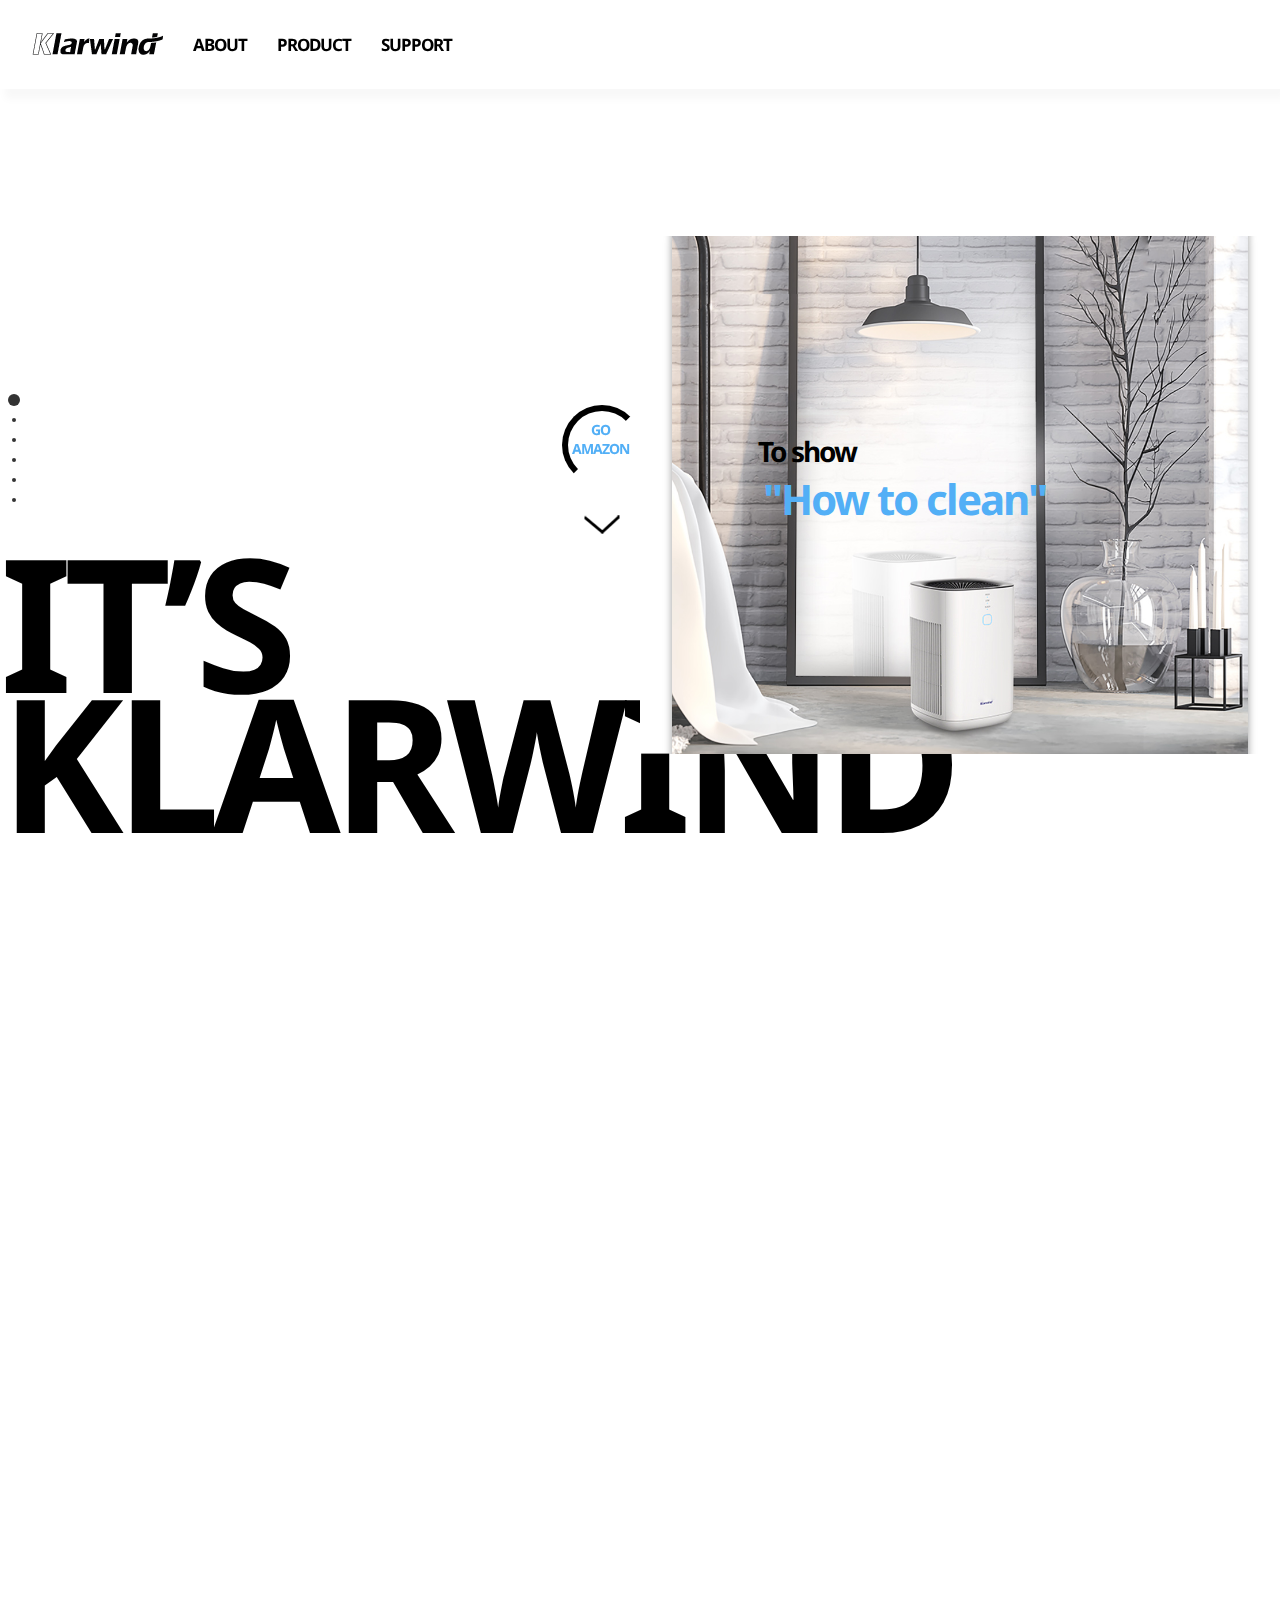
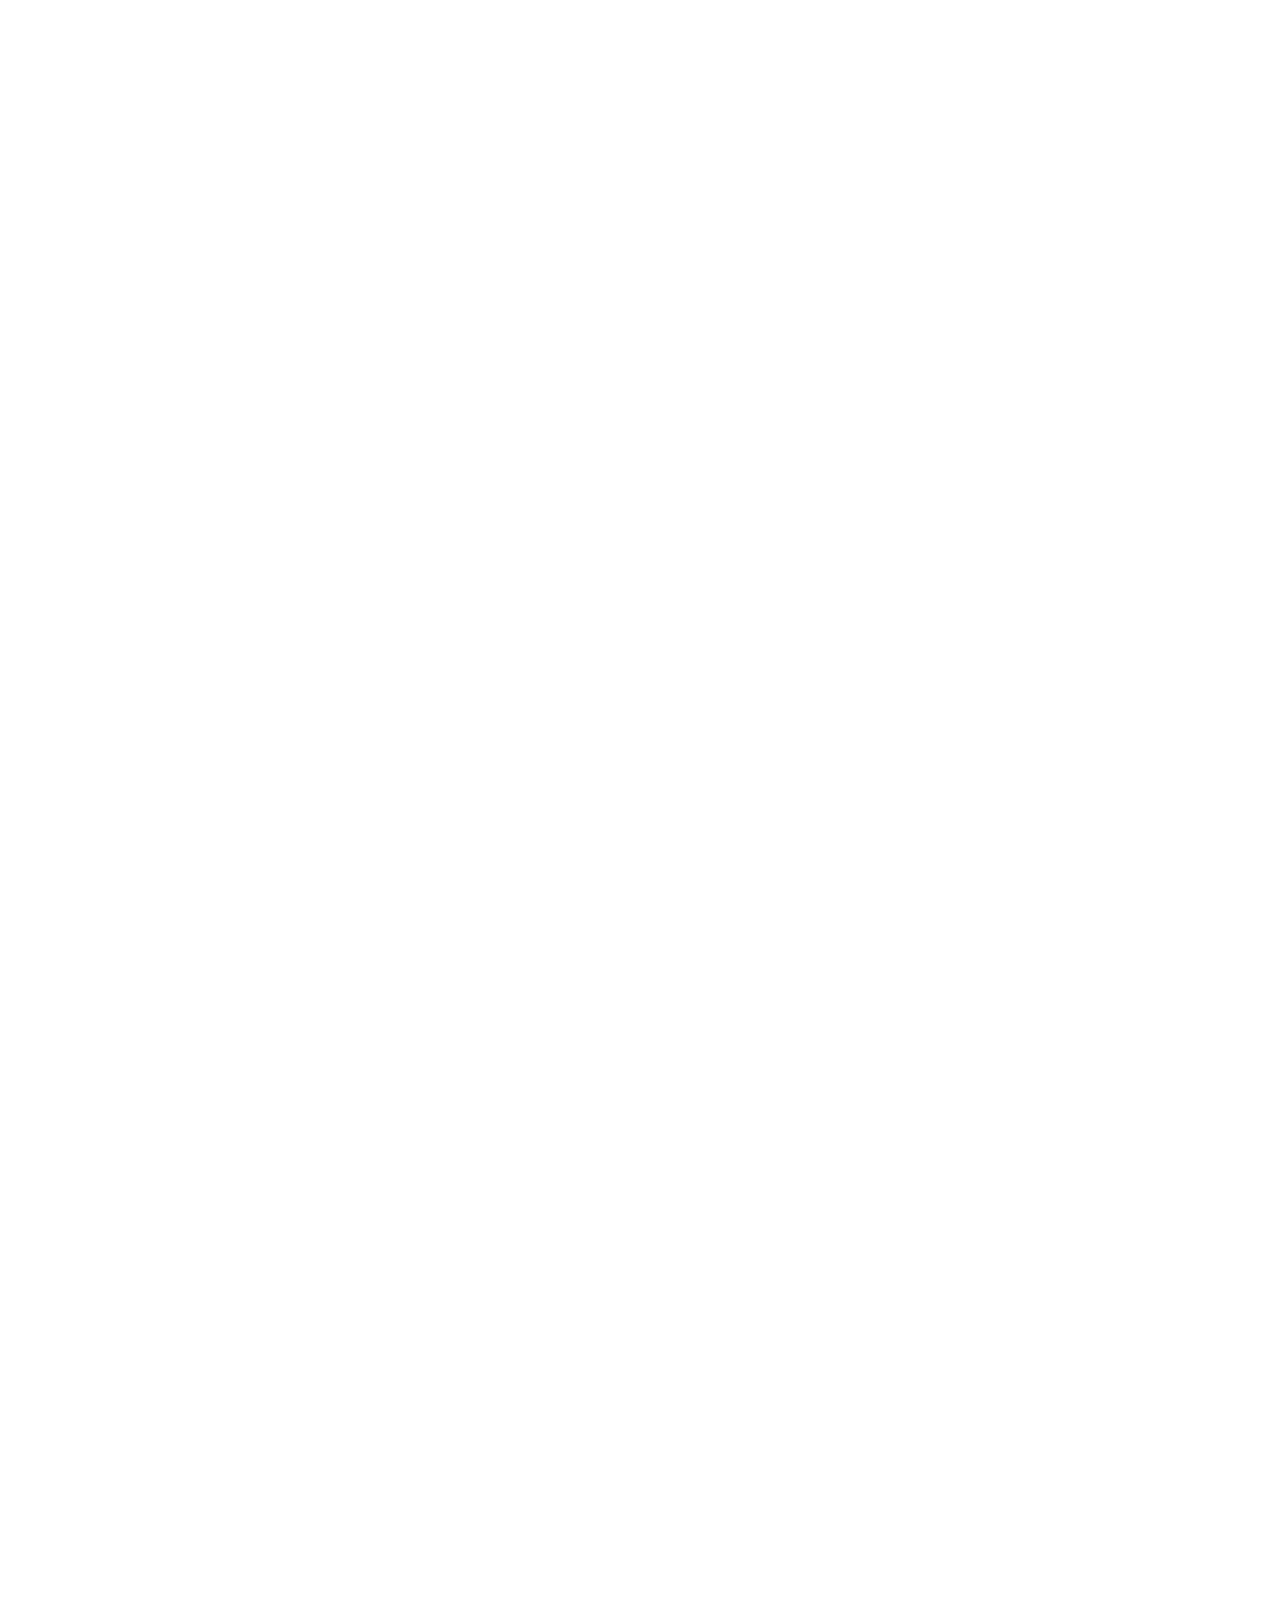
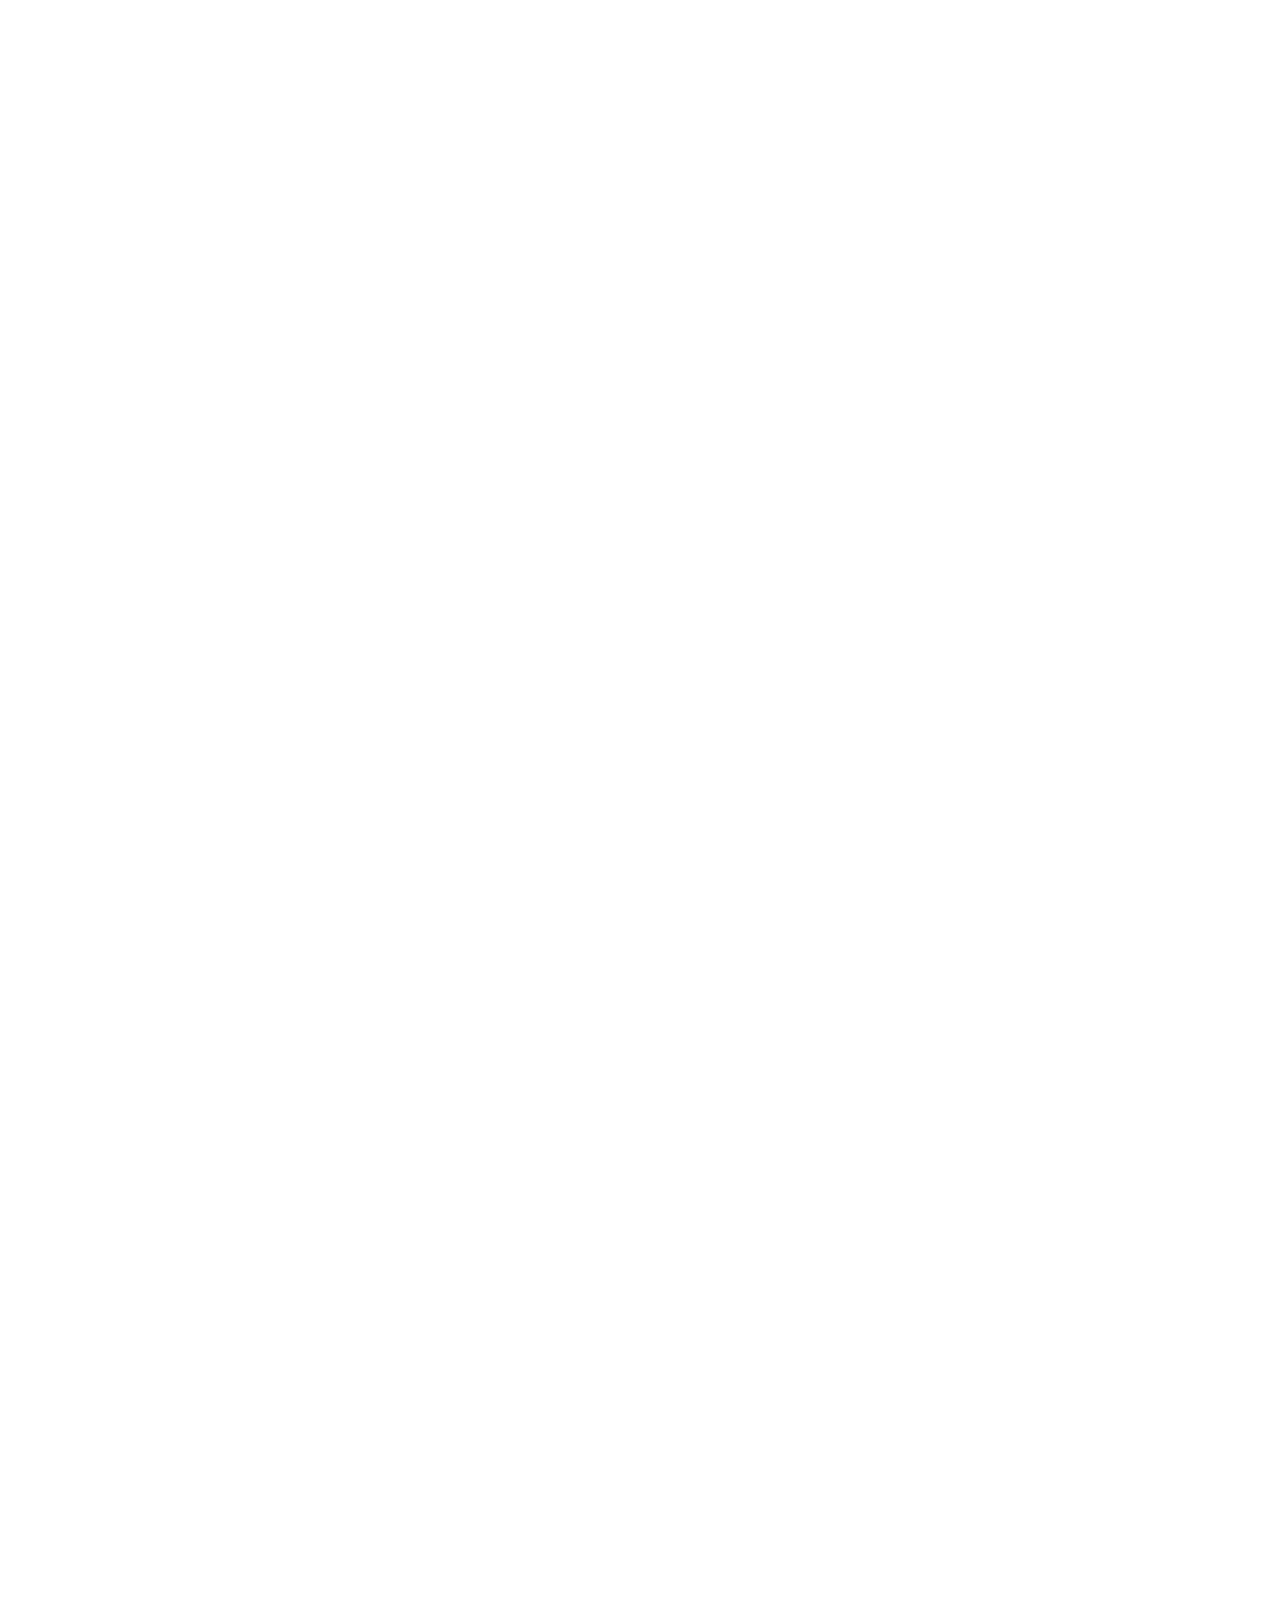
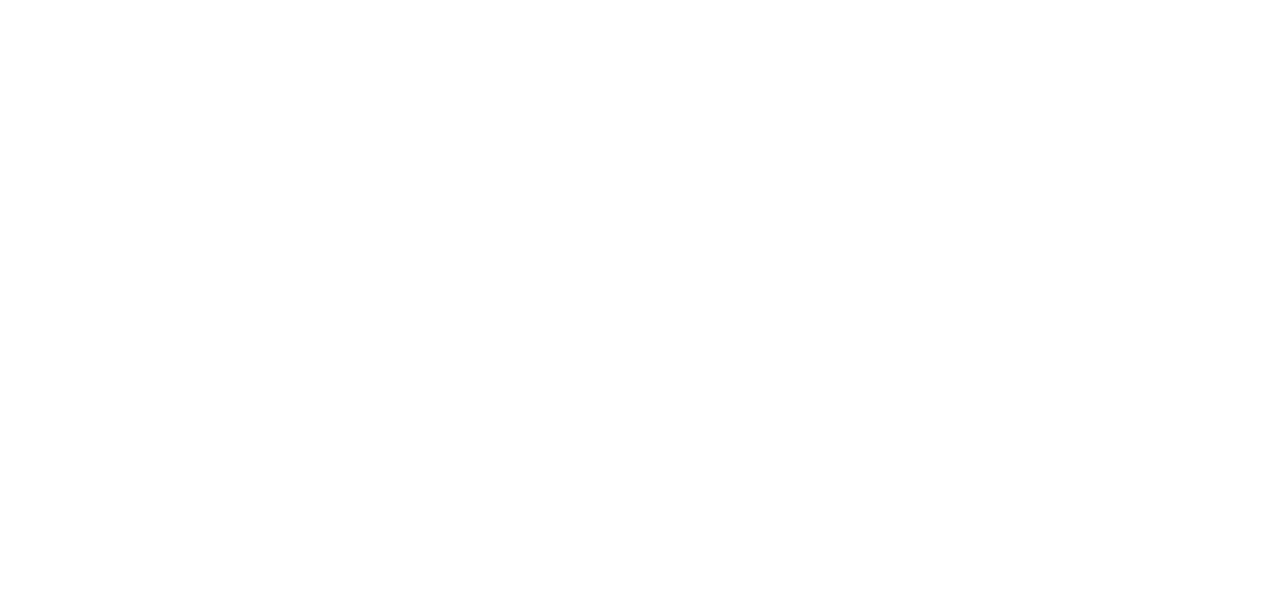
==== klarwind/index.html @ f02ad335 "up" ====
<!DOCTYPE html>
<html lang="en">
<head>
  <meta charset="UTF-8">
  <meta name="viewport" content="width=device-width, initial-scale=1.0">
  <meta http-equiv="X-UA-Compatible" content="ie=edge">
  <title>Klarwind</title>
  <link rel="preconnect" href="https://fonts.gstatic.com">
  <link href="https://fonts.googleapis.com/css2?family=Noto+Sans:wght@400;700&display=swap" rel="stylesheet">
  <link rel="stylesheet" href="css/fullpage.css">
  <link rel="stylesheet" href="css/reset.css">
  <link rel="stylesheet" href="css/jquery.bxslider.css">
  <link rel="stylesheet" href="css/font.css">
  <link rel="stylesheet" href="css/style.css">
  <link rel="stylesheet" href="css/all.css">
  <link rel="stylesheet" href="css/animate.css">
  <link rel="stylesheet" href="css/colorbox.css">
  <script src="js/jquery-3.1.1.min.js"></script>
  <script src="js/jquery.fullPage.js"></script>
  <script src="js/jquery.bxslider.js"></script>
  <script src="js/wow.js"></script>
  <script type="text/javascript" src="js/wow.min.js"></script>
  <script src="js/jquery.colorbox-min.js"></script>
  <script>
    new WOW().init();

      $(document).ready(function(){
        $('.bxslider').bxSlider({
        pager: true,
        controls:false,
        auto:true,
        });
        $('.msinSlide').bxSlider({
        pager: false,
        mode:'vertical',
        controls:false,
        auto:true,
        });

      });

    $(function(){
      $("#fullpage").fullpage({
          menu:"#topMenu", //메뉴지
          anchors:["m1st","m2st","m3st","m4st","m5st","m6st"], //이동 위치 지정
          navigation:true,
          afterLoad:function(anchorslink,index){
            console.log(anchorslink + "," + index);
            if(index == 1){
              $("#onView1st").addClass("move");
              $("#onView2st").addClass("move");
              $("#onView6st").addClass("move");
            }else{
              $("#onView1st").removeClass("move");
              $("#onView2st").removeClass("move");
              $("#onView6st").removeClass("move");
            }

            if(index == 3){
              $("#onView3st").addClass("move");
              $("#onView4st").addClass("move");
              $("#onView5st").addClass("move");

            }else{
              $("#onView3st").removeClass("move");
              $("#onView4st").removeClass("move");
              $("#onView5st").removeClass("move");
            }

            if(index == 6){
              $("#onView7st").addClass("move");
              $("#onView8st").addClass("move");
              $("#onView9st").addClass("move");
              $("#onView10st").addClass("move");
            }else{
              $("#onView7st").removeClass("move");
              $("#onView8st").removeClass("move");
              $("#onView9st").removeClass("move");
              $("#onView10st").removeClass("move");
            }
          }
        });
      $("#fullpage").fullpage({
          menu:"#topMenu_2", //메뉴지
          anchors:["m6st"], //이동 위치 지정
          navigation:true
      });

      $(".subContent div").hide().eq(0).show();
      $(".subMenuTab li").click(function(){
        var i = $(this).index();
        $(".subContent div").hide().eq(i).fadeIn();
      });

      $(".menu-trigger").click(function(){
        var toggle = $(".menu-trigger").attr("class"); //get
        console.log(toggle); // menu-trigger 찍힘
        if(toggle == "menu-trigger"){
          $(".menu-trigger").addClass("change");
          $("#main_menu").stop().animate({left:0},300);
        }else{
          $(".menu-trigger").removeClass("change");
          $("#main_menu").stop().animate({left:"-100%"},300);
        }
      });

      $(window).resize(function(){
        $(".menu-trigger").removeClass("change");
        $("#main_menu").removeAttr("style");
      });

      $("body").append("<div id=\"glayLayer\"></div><div id=\"overLayer\"></div>");
      //$("#overLayer").html(" <img src=\"../images/tourgallery_j1a.jpg\"> ");
      $("a.modal").click(function(e){
        e.preventDefault();
        //return false;
        var ahref = $(this).attr("href");
        console.log(ahref);
        $("#glayLayer").show();
        $("#overLayer").show().html("<img src=\"" + ahref + "\">");
      });
      $("#glayLayer,#overLayer").click(function(){
        $("#glayLayer,#overLayer").hide();
      });

    });
  </script>
  <style>
    #glayLayer{
      position: fixed;width: 100%;height: 100%;
      background: #000;opacity:0.8;left: 0;top: 0;
      display: none;
    }
    #overLayer{
      position: fixed;display: none;
      left: 50%;top: 50%;transform:translate(-50%,-50%);
    }
  </style>
</head>
<body>
<div class="header_top">
  <nav id="navTop">
    <a href="index.html" class="hd_logo_mobile blind_mo"><img src="images/k_logo_mobile.png" alt=""></a>
    <div id="main_menu">
      <ul class="clearfix" id="topMenu">
        <li><a href="index.html"><img src="images/k_logo.png" alt="" class="hd_logo blind_pc">HOME</a></li>
        <li class="blind_pc">&nbsp;</li>
        <li><a href="about.html">ABOUT</a></li>
        <li><a href="product.html">PRODUCT</a></li>
        <li><a href="support.html">SUPPORT</a></li>
        <!-- <li data-menuanchor="m5st"><a href="#m5st">SERVICE</a></li> -->
      </ul>
    </div>
    <div class="bar">
      <div class="menu-trigger">
        <div class="bar1"></div>
        <div class="bar2"></div>
        <div class="bar3"></div>
      </div>
    </div>
  </nav>
</div>
  <div id="fullpage">
    <!-- section 1st -->
    <div class="section page1" data-anchor="m1st">
      <div class="its blind_pc">
        <h1>IT’S</h1>
        <h2>KLARWIND</h2>
      </div>
      <div class="blind_mo">
        <h1>IT’S KLARWIND</h1>
      </div>
      <div class="go wow fadeIn blind_pc" data-wow-delay="0.4s">
        <p class="vWrap"><a href="https://www.amazon.com/ref=nav_logo" target="blank">GO<br>AMAZON</a></p>
        <div class="vWrap_bg"></div>
      </div>
      <div class="go wow fadeIn blind_mo" data-wow-delay="0.4s">
        <p class="vWrap"><a href="https://www.amazon.com/ref=nav_logo" target="blank">GO AMAZON</a></p>
      </div>
      <div class="sliderWrap">
        <ul class="msinSlide">
          <li>
            <div class="mainTxt1" class="blind_pc">
              <p>To show<br> &nbsp;<span class="mainh3">"How to clean"</span></p>
            </div>
            <img src="images/main1_1.jpg" alt="">
          </li>
          <li>
            <img src="images/main2.jpg" alt="">
            <div class="mainTxt2">
              <p>To see <br>&nbsp;<span class="mainh3">"Indoor air quality"</span> </p>
            </div>
          </li>
          <li>
            <img src="images/main3.jpg" alt="">
            <div class="mainTxt3">
              <p>To make <br> &nbsp;<span class="mainh3">"you Comfort"</span></p>
            </div>
          </li>
        </ul>
      </div>
      <div class="scroll" data-wow-delay="0.5s">
        <a href="#m2st"><img src="images/btn_scroll2.png" alt=""></a>
      </div>
    </div>
    <!-- section 2st -->
    <div class="section page2" data-anchor="m2st" style="height:100%">
      <ul class="bxslider">
        <li class="view2st">
          <div class="page2_slide2">
            <h1>Peace of mind</h1>
            <p>Klarwind brand is aiming for the best value in terms of performance, design and reliability. <span class="blind_pc">Also, it won
            several awards at prestigious European design competitions in Europe and recognized for its excellence in design.</span>
            <p>
            <a href="">BUY NOW</a>
              <img src="images/aham_intertek.jpg" alt="">
          </div>
        </li>
        <li class="view1st">
        <div class="page2_slide1">
          <h1>Peace of mind</h1>
          <p>KLARWIND is a synthesis composing with "KLAR" which means "Clean" in Germany and "WIND" in English. <p>
          <a href="">BUY NOW</a>
            <img src="images/aham_intertek.jpg" alt="">
        </div>
        </li>
      </ul>
    </ul>
    </div>
    <!-- section 3st -->
    <div class="section page3 clearfix" data-anchor="m3st">
          <div class="whyT">
            <h1 class="page3_t1" id="onView3st">WHY<br><span style="color:#52aff6;">KLARWIND?<br></span><p class="open blind_mo"><a href="#open">Open</a></p></h1>
          <img src="images/k_banner_three_img1.jpg" alt="" class="page3_img1 blind_pc">
          <img src="images/page3_bg_mobile.png" alt="" class="page3_img1 blind_mo">
        </div>
          <div class="white_content" id="open">
              <div>
                <div class="blind_mo">
                  <h2 class="page3_p1"><mark style="background: #99ccf3;">Fresh air all around your family</mark></h2>
                  <p class="page3_p2">To protect your family from global pandemic, air pollutions and climate change,
                  We have a mission to provide enrich and exceptional experience at your home by providing cleaner air in your place.</p>
                  <p class="page3_p3">
                  KLARWIND, a South Korean company specializing in air quality control products,
                  was created in response to the issues of air pollution that is present in South Korea.
                  KLARWIND is continuing to raise the standards for air quality control products both domestically and internationally
                  by providing energy efficient products.
                  KLARWIND products are recognized for its integration of advanced technologies paired with creative simplistic designs and ease of use.
                  When purchasing a KLARWIND product,
                  you can be assured that you are in good hands with a quality product designed for your comfort and safety in mind!</p>
                 <a href="#close" class="blind_mo">close</a>
               </div>
              </div>
          </div>
          <div id="onView5st" class="page3_t2 blind_pc">
            <h2 class="page3_p1"><mark style="background: #99ccf3;">Fresh air all around your family</mark></h2>
            <p class="page3_p2">To protect your family from global pandemic, air pollutions and climate change,
            We have a mission to provide enrich and exceptional experience at your home by providing cleaner air in your place.</p>
            <p class="page3_p3">KLARWIND, a South Korean company specializing in air quality control products,
            was created in response to the issues of air pollution that is present in South Korea.
            KLARWIND is continuing to raise the standards for air quality control products both domestically and internationally
            by providing energy efficient products.
            KLARWIND products are recognized for its integration of advanced technologies paired with creative simplistic designs and ease of use.
            When purchasing a KLARWIND product,
            you can be assured that you are in good hands with a quality product designed for your comfort and safety in mind!</p>
          </div>
    </div>
    <!-- section 4st -->
    <div class="section page4" data-anchor="m4st">
      <div class="container4">
        <div class="mySlides">
          <div class="numbertext">1 / 6</div>
          <video id="klarwind4_video" autoplay muted loop  data-autoplay>
            <source src="images/klarwind4.mp4" >
          </video>
        </div>
        <div class="mySlides">
          <div class="numbertext">2 / 6</div>
          <img src="images/klarwind2_bg.jpg" style="width:100%" class="blind_pc">
          <img src="images/k100_mo.jpg" style="width:100%" class="blind_mo">
          <div class="klarwind300">
            <h1>Klarwind 100</h1>
            <p>Klarwind 100 is designed to cover up to small size room or kids room.</p>
            <a href="product.html">coming</a>
          </div>
        </div>
        <div class="mySlides">
          <div class="numbertext">3 / 6</div>
          <img src="images/klarwind3_bg.jpg" style="width:100%" class="blind_pc">
          <img src="images/k300_mo.jpg" style="width:100%" class="blind_mo">
          <div class="klarwind300">
            <h1>Klarwind 300</h1>
            <p>Klarwind 300 is designed to cover up to medium size room.</p>
            <a href="product.html">more</a>
          </div>
        </div>
        <div class="mySlides">
          <div class="numbertext">4 / 6</div>
          <img src="images/klarwind4_bg.jpg" style="width:100%" class="blind_pc">
          <img src="images/k500_mo.jpg" style="width:100%" class="blind_mo">
          <div class="klarwind300">
            <h1>Klarwind 500</h1>
            <p>Klarwind 500 is designed to cover up to large size room.</p>
            <a href="product.html">more</a>
          </div>
        </div>
        <div class="mySlides">
          <div class="numbertext">5 / 6</div>
          <img src="images/klarwind5_bg.jpg" style="width:100%" class="blind_pc">
          <img src="images/k500s_mo.jpg" style="width:100%" class="blind_mo">
          <div class="klarwind300">
            <h1>Klarwind 500S</h1>
            <p>Klarwind 500S is designed to cover up to large size room.</p>
            <a href="product.html">more</a>
          </div>
        </div>
        <div class="mySlides">
          <div class="numbertext">6 / 6</div>
          <img src="images/klarwind7_bg.jpg" style="width:100%" class="blind_pc">
          <img src="images/k700_mo.jpg" style="width:100%" class="blind_mo">
          <div class="klarwind300">
            <h1>Klarwind 700</h1>
            <p>Klarwind 700 is designed to cover up to work space or office.</p>
            <a href="product.html">more</a>
          </div>
        </div>
        <a class="prev" onclick="plusSlides(-1)">❮</a>
        <a class="next" onclick="plusSlides(1)">❯</a>
        <div class="row">
          <div class="column">
            <img class="demo cursor" src="images/klarwind_bg.jpg" style="width:100%" onclick="currentSlide(1)" alt="The Klarwind">
          </div>
          <div class="column">
            <img class="demo cursor" src="images/klarwind2_2_bg.jpg" style="width:100%" onclick="currentSlide(2)" alt="Cinque Terre">
          </div>
          <div class="column">
            <img class="demo cursor" src="images/klarwind3_2_bg.jpg" style="width:100%" onclick="currentSlide(3)" alt="Mountains and fjords">
          </div>
          <div class="column">
            <img class="demo cursor" src="images/klarwind4_2_bg.jpg" style="width:100%" onclick="currentSlide(4)" alt="Northern Lights">
          </div>
          <div class="column">
            <img class="demo cursor" src="images/klarwind5_2_bg.jpg" style="width:100%" onclick="currentSlide(5)" alt="Nature and sunrise">
          </div>
          <div class="column">
            <img class="demo cursor" src="images/klarwind7_2_bg.jpg" style="width:100%" onclick="currentSlide(6)" alt="Nature and sunrise">
          </div>
        </div>
      </div>
      <script>
      var slideIndex = 1;
      showSlides(slideIndex);
      function plusSlides(n) {
        showSlides(slideIndex += n);
      }
      function currentSlide(n) {
        showSlides(slideIndex = n);
      }
      function showSlides(n) {
        var i;
        var slides = document.getElementsByClassName("mySlides");
        var dots = document.getElementsByClassName("demo");
        var captionText = document.getElementById("caption");
        if (n > slides.length) {slideIndex = 1}
        if (n < 1) {slideIndex = slides.length}
        for (i = 0; i < slides.length; i++) {
            slides[i].style.display = "none";
        }
        for (i = 0; i < dots.length; i++) {
            dots[i].className = dots[i].className.replace(" active", "");
        }
        slides[slideIndex-1].style.display = "block";
        dots[slideIndex-1].className += " active";
        captionText.innerHTML = dots[slideIndex-1].alt;
      }
      </script>
    </div>
    <!-- section 5st -->
    <div class="section page6" data-anchor="m5st">
      <!-- Header -->
      <div class="container6">
        <div class="page6_header">
          <h1>Klarwind Gallery</h1>
          <p>Match anytime, anywhere.</p>
        </div>
        <!-- Photo Grid -->
        <div class="page6_row">
          <div class="page6_column">
            <a href="images/g1_a.jpg" class="modal" style="width: 100%;cursor:zoom-in">
            <img src="images/g1.jpg" class="modal" style="width: 100%;cursor:zoom-in"></a>
            <a href="images/g2_a.jpg" class="modal" style="width: 100%;cursor:zoom-in">
            <img src="images/g2.jpg" class="modal" style="width:100%;cursor:zoom-in"></a>
          </div>
          <div class="page6_column">
            <a href="images/g2_2.jpg" id="page6_img2" class="modal" style="width:100%;cursor:zoom-in">
            <img src="images/g2_2.jpg" id="page6_img2" class="modal" style="width:100%;cursor:zoom-in"></a>
          </div>
          <div class="page6_column">
            <a href="images/g3.jpg" class="modal" style="width:100%;cursor:zoom-in">
            <img src="images/g3.jpg" class="modal" style="width:100%;cursor:zoom-in"></a>
            <a href="images/g4_a.jpg" class="modal page6C2" style="width:100%;cursor:zoom-in">
            <img src="images/g4.jpg" class="modal page6C2" style="width:100%;cursor:zoom-in"></a>
          </div>
          <div class="page6_column page6C4">
            <a href="images/g5.jpg" id="page6_img5" class="modal" style="width:100%;cursor:zoom-in">
            <img src="images/g5.jpg" id="page6_img5" class="modal" style="width:100%;cursor:zoom-in"></a>
            <a href="images/g6.jpg" id="page6_img6" class="modal page6C2" style="width:100%;cursor:zoom-in">
            <img src="images/g6.jpg" id="page6_img6" class="modal page6C2" style="width:100%;cursor:zoom-in"></a>
          </div>
        </div>
      </div>
    </div>
    <!-- section 6st -->
    <div class="section page5" data-anchor="m6st" style="background: #000;">
      <div class="container5">
        <div class="markheader">
          <div class="box"></div>
          <div>
            <h1>KLARWIND CERTIFICATION DETAILS LIST</h1>
          </div>
          <ul class="mark">
            <li class="clearfix">
              <div class="mark1">
                <div class="page5imgAll">
                  <img src="images/tek.png" alt="">
                </div>
                <div id="onView7st">
                  <h3>INTERTEK</h3>
                  <p>Intertek is a Total Quality Assurance provider to industries worldwide.
                    It means that the minimum conditions of product safety standards are satisfied.</p>
                  </div>
                </div>
              </li>
              <li class="clearfix">
                <div class="mark2">
                  <div class="page5imgAll">
                    <img src="images/aham.png" alt="">
                  </div>
                  <div id="onView8st">
                    <h3>AHAM</h3>
                    <p>AHAM’s standard for measuring an air cleaner’s efficacy is called the Clean Air Delivery Rate (CADR).
                      CADR indicates the volume of filtered air an air cleaner delivers, with separate scores for tobacco smoke, pollen and dust. </p>
                    </div>
                  </div>
                </li>
                <li class="clearfix">
                  <div class="mark3">
                    <div class="page5imgAll">
                      <img src="images/red_dot.png" alt="">
                    </div>
                    <div id="onView9st">
                      <h3>RED DOT DESIGN AWARD</h3>
                      <p>Klarwind has won awards from numerous prestigious design competitions all over the world including Red dot and iF awards.
                        “Red Dot DESIGN AWARD” has become established internationally as one of the most sought-after seals of quality for good design. </p>
                      </div>
                    </div>
                  </li>
                  <li class="clearfix">
                    <div class="mark4">
                      <div class="page5imgAll">
                        <img src="images/if.png" alt="">
                      </div>
                      <div id="onView10st">
                        <h3>IF DESIGN AWARD</h3>
                        <p>“iF DESIGN AWARD” is the oldest independent design seal in the world.
                          It is a symbol of outstanding design achievements that focuses on the innovative power of design.</p>
                        </div>
                      </div>
                    </li>
                  </ul>
        </div>
      </div>
    </div>
  </div>
</body>
</html>
---- klarwind/css/fullpage.css ----
/*!
 * fullPage 3.0.3
 * https://github.com/alvarotrigo/fullPage.js
 *
 * @license GPLv3 for open source use only
 * or Fullpage Commercial License for commercial use
 * http://alvarotrigo.com/fullPage/pricing/
 *
 * Copyright (C) 2018 http://alvarotrigo.com/fullPage - A project by Alvaro Trigo
 */
html.fp-enabled,
.fp-enabled body {
    margin: 0;
    padding: 0;
    overflow:hidden;

    /*Avoid flicker on slides transitions for mobile phones #336 */
    -webkit-tap-highlight-color: rgba(0,0,0,0);
}
.fp-section {
    position: relative;
    -webkit-box-sizing: border-box; /* Safari<=5 Android<=3 */
    -moz-box-sizing: border-box; /* <=28 */
    box-sizing: border-box;
}
.fp-slide {
    float: left;
}
.fp-slide, .fp-slidesContainer {
    height: 100%;
    display: block;
}
.fp-slides {
    z-index:1;
    height: 100%;
    overflow: hidden;
    position: relative;
    -webkit-transition: all 0.3s ease-out; /* Safari<=6 Android<=4.3 */
    transition: all 0.3s ease-out;
}
.fp-section.fp-table, .fp-slide.fp-table {
    display: table;
    table-layout:fixed;
    width: 100%;
}
.fp-tableCell {
    display: table-cell;
    vertical-align: middle;
    width: 100%;
    height: 100%;

}
.fp-slidesContainer {
    float: left;
    position: relative;
}
.fp-controlArrow {
    -webkit-user-select: none; /* webkit (safari, chrome) browsers */
    -moz-user-select: none; /* mozilla browsers */
    -khtml-user-select: none; /* webkit (konqueror) browsers */
    -ms-user-select: none; /* IE10+ */
    position: absolute;
    z-index: 4;
    top: 50%;
    cursor: pointer;
    width: 0;
    height: 0;
    border-style: solid;
    margin-top: -38px;
    -webkit-transform: translate3d(0,0,0);
    -ms-transform: translate3d(0,0,0);
    transform: translate3d(0,0,0);
}
.fp-controlArrow.fp-prev {
    left: 15px;
    width: 0;
    border-width: 38.5px 34px 38.5px 0;
    border-color: transparent #fff transparent transparent;
}
.fp-controlArrow.fp-next {
    right: 15px;
    border-width: 38.5px 0 38.5px 34px;
    border-color: transparent transparent transparent #fff;
}
.fp-scrollable {
    overflow: hidden;
    position: relative;
}
.fp-scroller{
    overflow: hidden;
}
.iScrollIndicator{
    border: 0 !important;
}
.fp-notransition {
    -webkit-transition: none !important;
    transition: none !important;
}
#fp-nav {
    position: fixed;
    z-index: 100;
    margin-top: -32px;
    top: 50%;
    opacity: 1;
    -webkit-transform: translate3d(0,0,0);
}
#fp-nav.fp-right {
    right: 17px;
}
#fp-nav.fp-left {
    left: 17px;
}
.fp-slidesNav{
    position: absolute;
    z-index: 4;
    opacity: 1;
    -webkit-transform: translate3d(0,0,0);
    -ms-transform: translate3d(0,0,0);
    transform: translate3d(0,0,0);
    left: 0 !important;
    right: 0;
    margin: 0 auto !important;
}
.fp-slidesNav.fp-bottom {
    bottom: 17px;
}
.fp-slidesNav.fp-top {
    top: 17px;
}
#fp-nav ul,
.fp-slidesNav ul {
  margin: 0;
  padding: 0;
}
#fp-nav ul li,
.fp-slidesNav ul li {
    display: block;
    width: 14px;
    height: 13px;
    margin: 7px;
    position:relative;
}
.fp-slidesNav ul li {
    display: inline-block;
}
#fp-nav ul li a,
.fp-slidesNav ul li a {
    display: block;
    position: relative;
    z-index: 1;
    width: 100%;
    height: 100%;
    cursor: pointer;
    text-decoration: none;
}
#fp-nav ul li a.active span,
.fp-slidesNav ul li a.active span,
#fp-nav ul li:hover a.active span,
.fp-slidesNav ul li:hover a.active span{
    height: 12px;
    width: 12px;
    margin: -6px 0 0 -6px;
    border-radius: 100%;
 }
#fp-nav ul li a span,
.fp-slidesNav ul li a span {
    border-radius: 50%;
    position: absolute;
    z-index: 1;
    height: 4px;
    width: 4px;
    border: 0;
    background: #333;
    left: 50%;
    top: 50%;
    margin: -2px 0 0 -2px;
    -webkit-transition: all 0.1s ease-in-out;
    -moz-transition: all 0.1s ease-in-out;
    -o-transition: all 0.1s ease-in-out;
    transition: all 0.1s ease-in-out;
}
#fp-nav ul li:hover a span,
.fp-slidesNav ul li:hover a span{
    width: 10px;
    height: 10px;
    margin: -5px 0px 0px -5px;
}
#fp-nav ul li .fp-tooltip {
    position: absolute;
    top: -2px;
    color: #fff;
    font-size: 14px;
    font-family: arial, helvetica, sans-serif;
    white-space: nowrap;
    max-width: 220px;
    overflow: hidden;
    display: block;
    opacity: 0;
    width: 0;
    cursor: pointer;
}
#fp-nav ul li:hover .fp-tooltip,
#fp-nav.fp-show-active a.active + .fp-tooltip {
    -webkit-transition: opacity 0.2s ease-in;
    transition: opacity 0.2s ease-in;
    width: auto;
    opacity: 1;
}
#fp-nav ul li .fp-tooltip.fp-right {
    right: 20px;
}
#fp-nav ul li .fp-tooltip.fp-left {
    left: 20px;
}
.fp-auto-height.fp-section,
.fp-auto-height .fp-slide,
.fp-auto-height .fp-tableCell{
    height: auto !important;
}

.fp-responsive .fp-auto-height-responsive.fp-section,
.fp-responsive .fp-auto-height-responsive .fp-slide,
.fp-responsive .fp-auto-height-responsive .fp-tableCell {
    height: auto !important;
}

/*Only display content to screen readers*/
.fp-sr-only{
    position: absolute;
    width: 1px;
    height: 1px;
    padding: 0;
    overflow: hidden;
    clip: rect(0, 0, 0, 0);
    white-space: nowrap;
    border: 0;
}
---- klarwind/css/style.css ----
@charset "utf-8";


@import "pc.css" all and (min-width: 991px);
@import "tablet.css" all and (min-width: 557px) and (max-width: 991px);
@import "mobile.css" all and (max-width: 557px);
---- klarwind/css/colorbox.css ----
/*
    Colorbox Core Style:
    The following CSS is consistent between example themes and should not be altered.
*/
#colorbox, #cboxOverlay, #cboxWrapper{position:absolute; top:0; left:0; z-index:9999; overflow:hidden; -webkit-transform: translate3d(0,0,0);}
#cboxWrapper {max-width:none;}
#cboxOverlay{position:fixed; width:100%; height:100%;}
#cboxMiddleLeft, #cboxBottomLeft{clear:left;}
#cboxContent{position:relative;}
#cboxLoadedContent{overflow:auto; -webkit-overflow-scrolling: touch;}
#cboxTitle{margin:0;}
#cboxLoadingOverlay, #cboxLoadingGraphic{position:absolute; top:0; left:0; width:100%; height:100%;}
#cboxPrevious, #cboxNext, #cboxClose, #cboxSlideshow{cursor:pointer;}
.cboxPhoto{float:left; margin:auto; border:0; display:block; max-width:none; -ms-interpolation-mode:bicubic;}
.cboxIframe{width:100%; height:100%; display:block; border:0; padding:0; margin:0;}
#colorbox, #cboxContent, #cboxLoadedContent{box-sizing:content-box; -moz-box-sizing:content-box; -webkit-box-sizing:content-box;}

/* 
    User Style:
    Change the following styles to modify the appearance of Colorbox.  They are
    ordered & tabbed in a way that represents the nesting of the generated HTML.
*/
#cboxOverlay{background:url(../images/overlay.png) repeat 0 0; opacity: 0.9; filter: alpha(opacity = 90);}
#colorbox{outline:0;}
    #cboxTopLeft{width:21px; height:21px; background:url(../images/controls.png) no-repeat -101px 0;}
    #cboxTopRight{width:21px; height:21px; background:url(../images/controls.png) no-repeat -130px 0;}
    #cboxBottomLeft{width:21px; height:21px; background:url(../images/controls.png) no-repeat -101px -29px;}
    #cboxBottomRight{width:21px; height:21px; background:url(../images/controls.png) no-repeat -130px -29px;}
    #cboxMiddleLeft{width:21px; background:url(../images/controls.png) left top repeat-y;}
    #cboxMiddleRight{width:21px; background:url(../images/controls.png) right top repeat-y;}
    #cboxTopCenter{height:21px; background:url(../images/border.png) 0 0 repeat-x;}
    #cboxBottomCenter{height:21px; background:url(../images/border.png) 0 -29px repeat-x;}
    #cboxContent{background:#fff; overflow:hidden;}
        .cboxIframe{background:#fff;}
        #cboxError{padding:50px; border:1px solid #ccc;}
        #cboxLoadedContent{margin-bottom:28px;}
        #cboxTitle{position:absolute; bottom:4px; left:0; text-align:center; width:100%; color:#949494;}
        #cboxCurrent{position:absolute; bottom:4px; left:58px; color:#949494;}
        #cboxLoadingOverlay{background:url(../images/loading_background.png) no-repeat center center;}
        #cboxLoadingGraphic{background:url(../images/loading.gif) no-repeat center center;}

        /* these elements are buttons, and may need to have additional styles reset to avoid unwanted base styles */
        #cboxPrevious, #cboxNext, #cboxSlideshow, #cboxClose {border:0; padding:0; margin:0; overflow:visible; width:auto; background:none; }
        
        /* avoid outlines on :active (mouseclick), but preserve outlines on :focus (tabbed navigating) */
        #cboxPrevious:active, #cboxNext:active, #cboxSlideshow:active, #cboxClose:active {outline:0;}

        #cboxSlideshow{position:absolute; bottom:4px; right:30px; color:#0092ef;}
        #cboxPrevious{position:absolute; bottom:0; left:0; background:url(../images/controls.png) no-repeat -75px 0; width:25px; height:25px; text-indent:-9999px;}
        #cboxPrevious:hover{background-position:-75px -25px;}
        #cboxNext{position:absolute; bottom:0; left:27px; background:url(../images/controls.png) no-repeat -50px 0; width:25px; height:25px; text-indent:-9999px;}
        #cboxNext:hover{background-position:-50px -25px;}
        #cboxClose{position:absolute; bottom:0; right:0; background:url(../images/controls.png) no-repeat -25px 0; width:25px; height:25px; text-indent:-9999px;}
        #cboxClose:hover{background-position:-25px -25px;}

/*
  The following fixes a problem where IE7 and IE8 replace a PNG's alpha transparency with a black fill
  when an alpha filter (opacity change) is set on the element or ancestor element.  This style is not applied to or needed in IE9.
  See: http://jacklmoore.com/notes/ie-transparency-problems/
*/
.cboxIE #cboxTopLeft,
.cboxIE #cboxTopCenter,
.cboxIE #cboxTopRight,
.cboxIE #cboxBottomLeft,
.cboxIE #cboxBottomCenter,
.cboxIE #cboxBottomRight,
.cboxIE #cboxMiddleLeft,
.cboxIE #cboxMiddleRight {
    filter: progid:DXImageTransform.Microsoft.gradient(startColorstr=#00FFFFFF,endColorstr=#00FFFFFF);
}
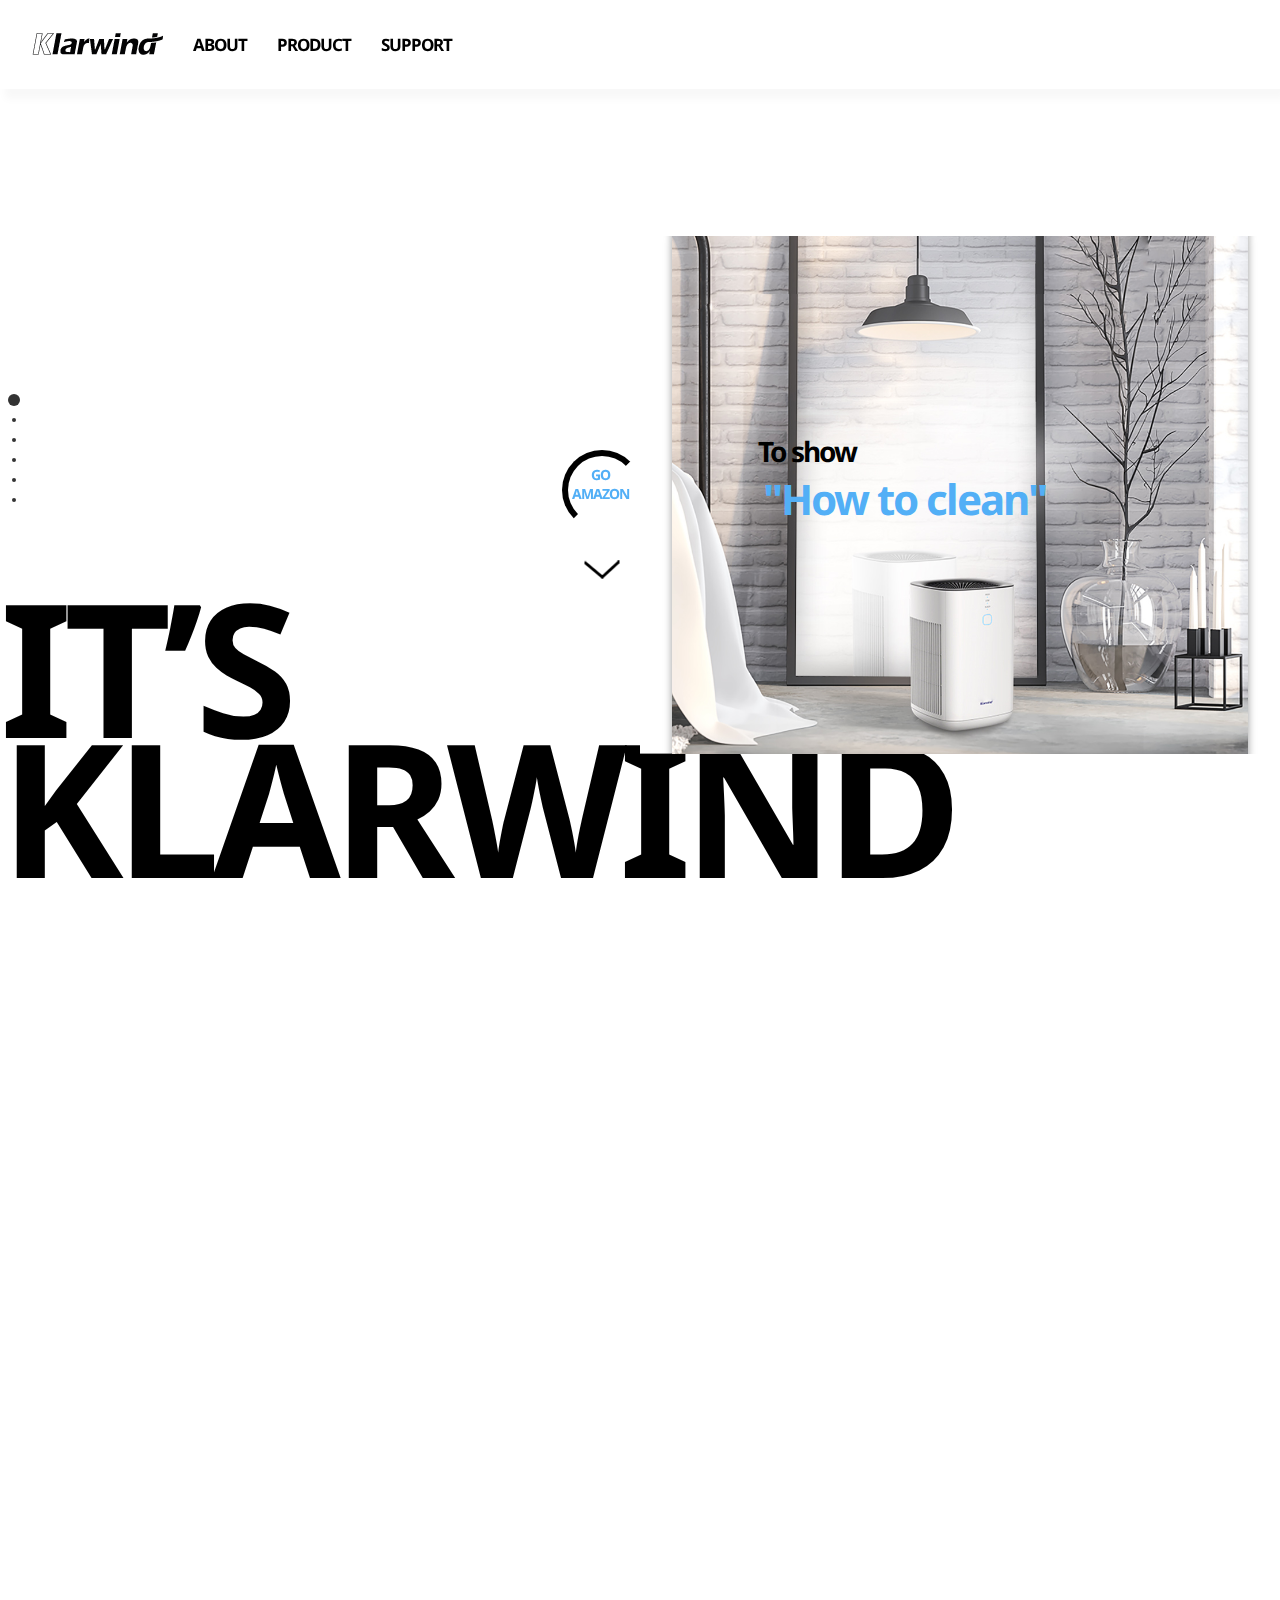
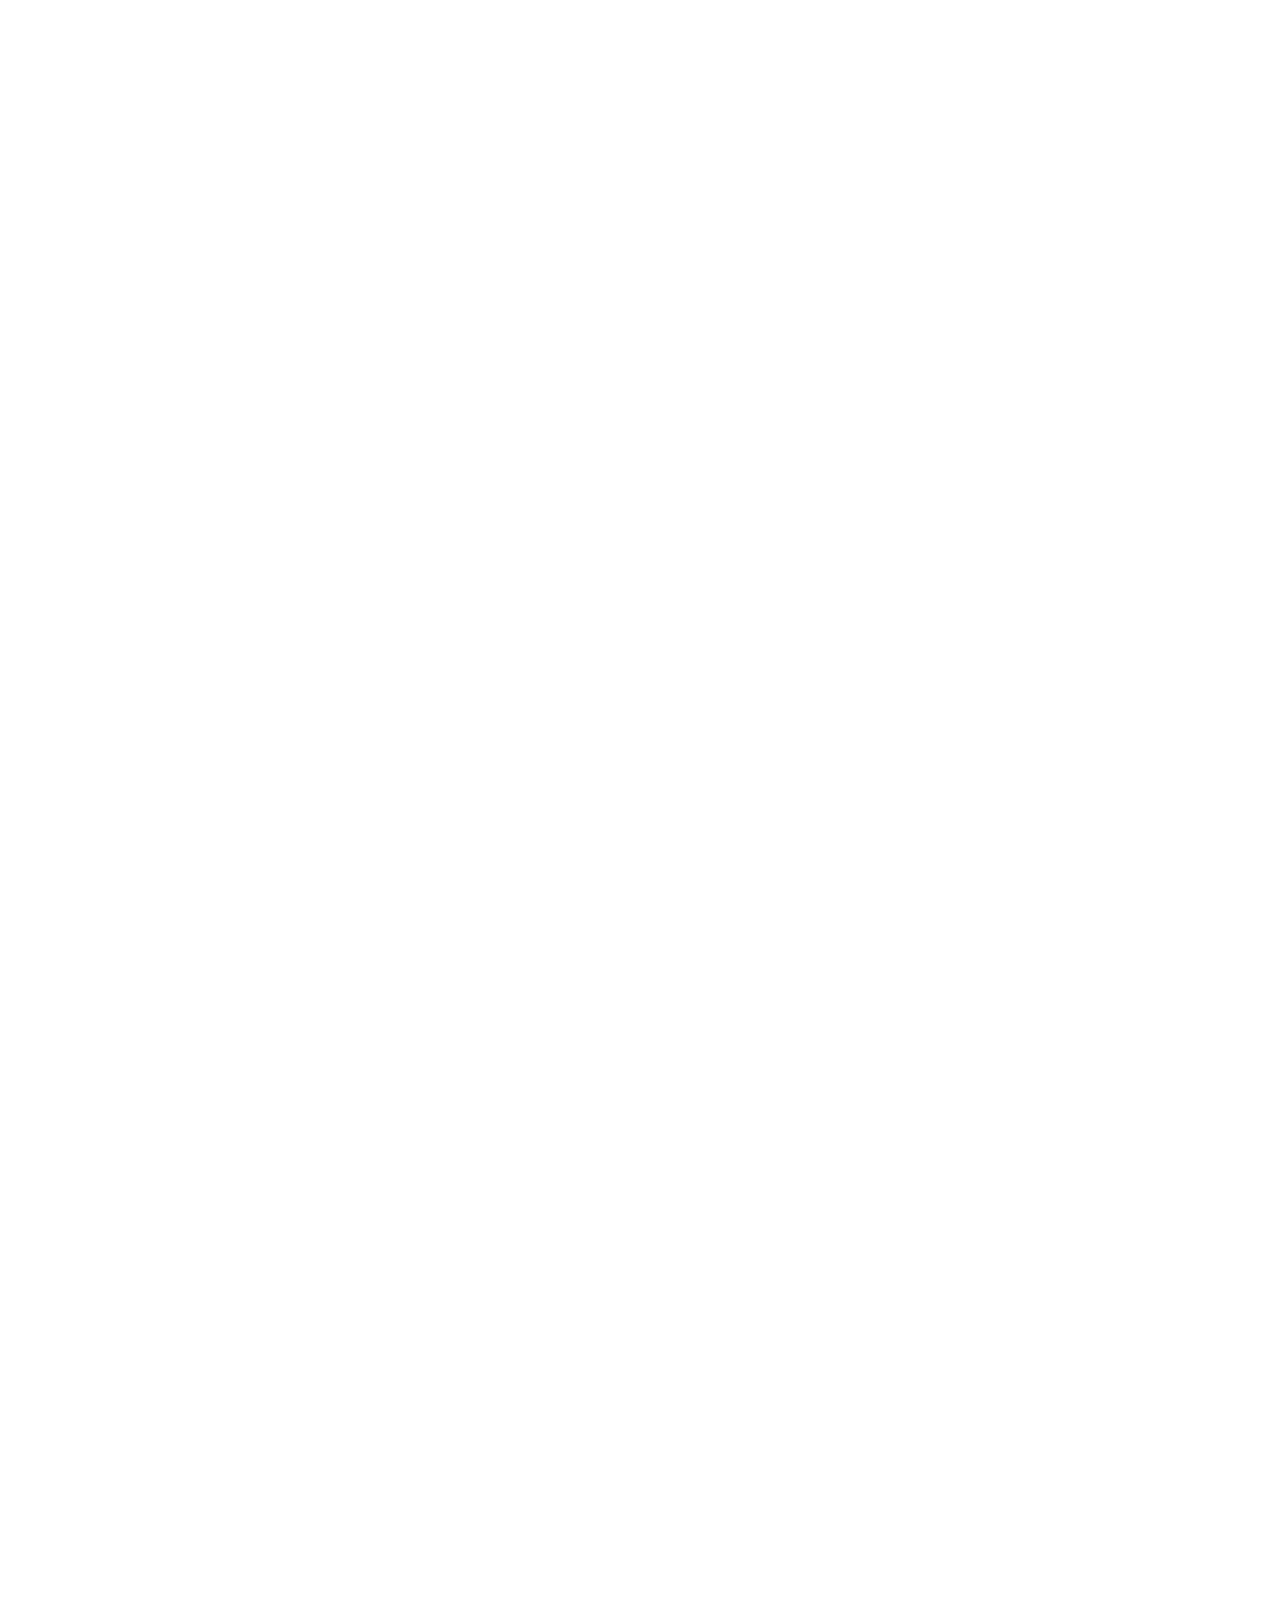
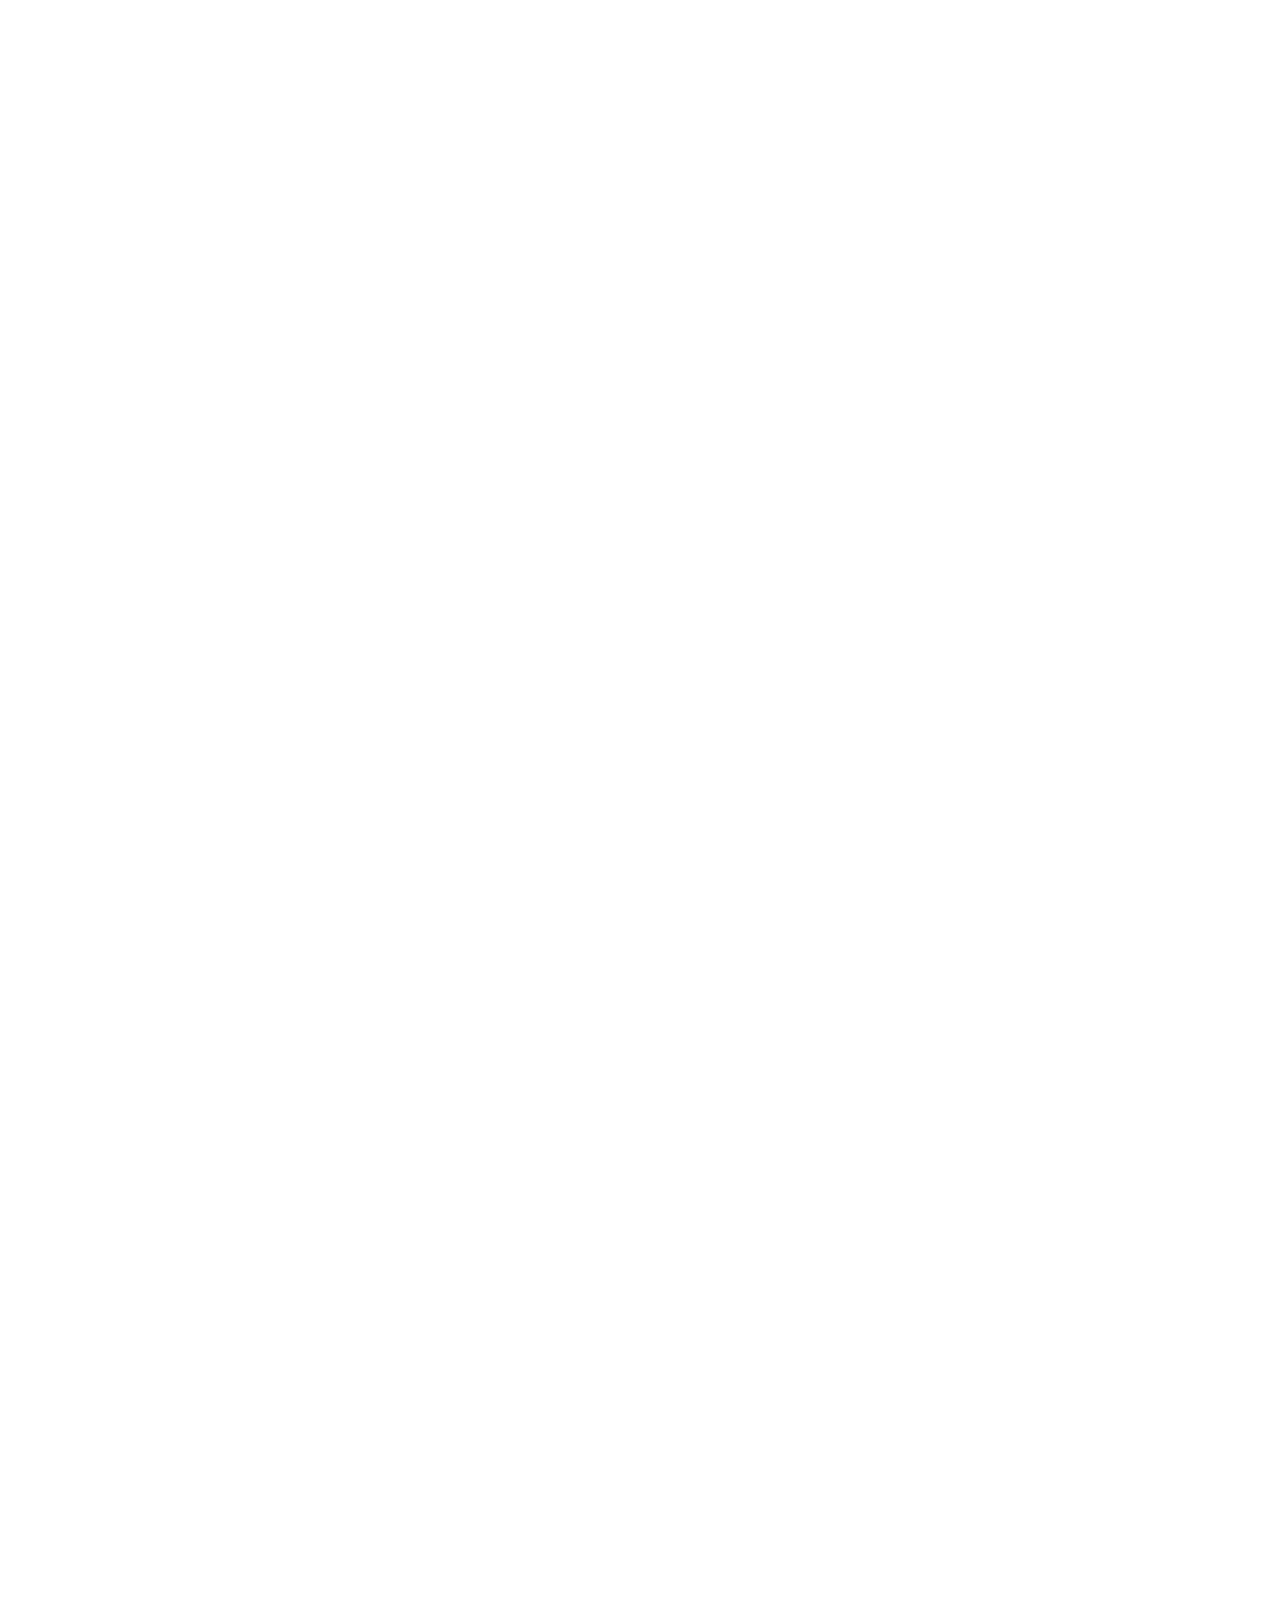
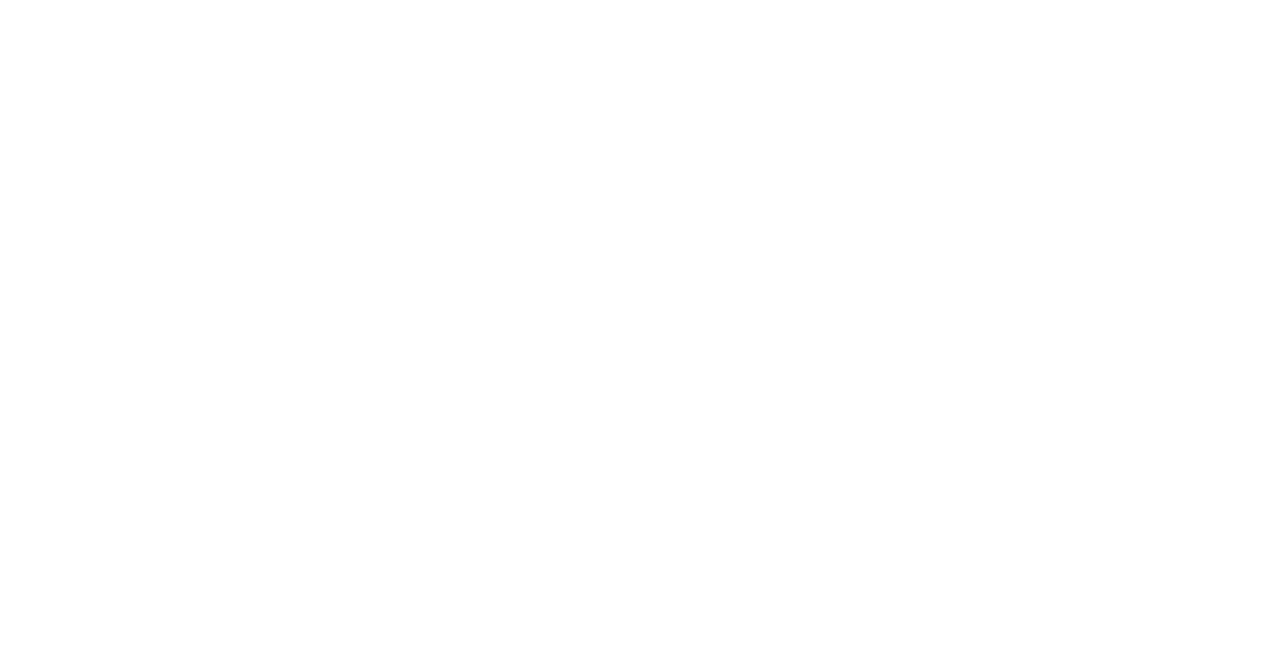
==== commit 3e9ecf2f: "up" ====
--- a/klarwind/index.html
+++ b/klarwind/index.html
@@ -37,6 +37,13 @@
         auto:true,
         });
 
+        $( window ).scroll( function() {
+          if ( $( this ).scrollTop() > 200 ) {
+            $(".top_btn").fadeIn();
+          } else {
+            $(".top_btn").fadeOut();
+          }
+        } );
       });
 
     $(function(){
@@ -109,34 +116,33 @@
         $("#main_menu").removeAttr("style");
       });
 
-      $("body").append("<div id=\"glayLayer\"></div><div id=\"overLayer\"></div>");
-      //$("#overLayer").html(" <img src=\"../images/tourgallery_j1a.jpg\"> ");
-      $("a.modal").click(function(e){
-        e.preventDefault();
-        //return false;
-        var ahref = $(this).attr("href");
-        console.log(ahref);
-        $("#glayLayer").show();
-        $("#overLayer").show().html("<img src=\"" + ahref + "\">");
-      });
-      $("#glayLayer,#overLayer").click(function(){
-        $("#glayLayer,#overLayer").hide();
-      });
-
+      $(window).scroll(function() {
+        if ($(this).scrollTop() > 200) {
+          $('#topBtn').fadeIn(); }
+        else { $('#topBtn').fadeOut(); }
+      });
+      $("#topBtn").click(function() {
+        $('html, body').animate({ scrollTop : 0  }, 400);
+        return false; });
     });
   </script>
-  <style>
-    #glayLayer{
-      position: fixed;width: 100%;height: 100%;
-      background: #000;opacity:0.8;left: 0;top: 0;
-      display: none;
+</head>
+<script>
+    window.onload = function() {
+
+    function onClick() {
+        document.querySelector('.modal_wrap').style.display ='block';
+        document.querySelector('.modal_bg').style.display ='block';
     }
-    #overLayer{
-      position: fixed;display: none;
-      left: 50%;top: 50%;transform:translate(-50%,-50%);
+    function offClick() {
+        document.querySelector('.modal_wrap').style.display ='none';
+        document.querySelector('.modal_bg').style.display ='none';
     }
-  </style>
-</head>
+
+    document.getElementById('modal_btn').addEventListener('click', onClick);
+    document.querySelector('.modal_close').addEventListener('click', offClick);
+};
+</script>
 <body>
 <div class="header_top">
   <nav id="navTop">
@@ -160,6 +166,7 @@
     </div>
   </nav>
 </div>
+<img id="topBtn" src="images/top_btn.png" width=80 height=40 href="#">
   <div id="fullpage">
     <!-- section 1st -->
     <div class="section page1" data-anchor="m1st">
@@ -204,6 +211,7 @@
       </div>
     </div>
     <!-- section 2st -->
+
     <div class="section page2" data-anchor="m2st" style="height:100%">
       <ul class="bxslider">
         <li class="view2st">
@@ -229,29 +237,29 @@
     </div>
     <!-- section 3st -->
     <div class="section page3 clearfix" data-anchor="m3st">
+      <img src="images/page3_bg_mobile.png" alt="" class="page3_img1 blind_mo">
           <div class="whyT">
-            <h1 class="page3_t1" id="onView3st">WHY<br><span style="color:#52aff6;">KLARWIND?<br></span><p class="open blind_mo"><a href="#open">Open</a></p></h1>
+            <h1 class="page3_t1" id="onView3st">WHY<br><span style="color:#52aff6;">KLARWIND?<br></span></h1>
+            <h4 class="click blind_mo onView4st" id="modal_btn">Click</h4>
+            <div class="modal_bg"></div>
+            <div class="modal_wrap blind_mo">
+              <div class="whyTxt">
+                <h2 class="page3_p1"><mark style="background: #99ccf3;">Fresh air all around your family</mark></h2>
+                <p>To protect your family from global pandemic, air pollutions and climate change,
+                We have a mission to provide enrich and exceptional experience at your home by providing cleaner air in your place.</p>
+                <p>KLARWIND, a South Korean company specializing in air quality control products,
+                was created in response to the issues of air pollution that is present in South Korea.
+                KLARWIND is continuing to raise the standards for air quality control products both domestically and internationally
+                by providing energy efficient products.
+                KLARWIND products are recognized for its integration of advanced technologies paired with creative simplistic designs and ease of use.
+                When purchasing a KLARWIND product,
+                you can be assured that you are in good hands with a quality product designed for your comfort and safety in mind!</p>
+              </div>
+              <div class="modal_close"><a href="#">close</a></div>
+            </div>
+
           <img src="images/k_banner_three_img1.jpg" alt="" class="page3_img1 blind_pc">
-          <img src="images/page3_bg_mobile.png" alt="" class="page3_img1 blind_mo">
-        </div>
-          <div class="white_content" id="open">
-              <div>
-                <div class="blind_mo">
-                  <h2 class="page3_p1"><mark style="background: #99ccf3;">Fresh air all around your family</mark></h2>
-                  <p class="page3_p2">To protect your family from global pandemic, air pollutions and climate change,
-                  We have a mission to provide enrich and exceptional experience at your home by providing cleaner air in your place.</p>
-                  <p class="page3_p3">
-                  KLARWIND, a South Korean company specializing in air quality control products,
-                  was created in response to the issues of air pollution that is present in South Korea.
-                  KLARWIND is continuing to raise the standards for air quality control products both domestically and internationally
-                  by providing energy efficient products.
-                  KLARWIND products are recognized for its integration of advanced technologies paired with creative simplistic designs and ease of use.
-                  When purchasing a KLARWIND product,
-                  you can be assured that you are in good hands with a quality product designed for your comfort and safety in mind!</p>
-                 <a href="#close" class="blind_mo">close</a>
-               </div>
-              </div>
-          </div>
+        </div>
           <div id="onView5st" class="page3_t2 blind_pc">
             <h2 class="page3_p1"><mark style="background: #99ccf3;">Fresh air all around your family</mark></h2>
             <p class="page3_p2">To protect your family from global pandemic, air pollutions and climate change,
@@ -472,5 +480,7 @@
       </div>
     </div>
   </div>
+  <a style="right:20px;" href="#" class="top_btn">
+  <img src="images/top_btn.png" border="0" style="width: 80px;"></a>
 </body>
 </html>
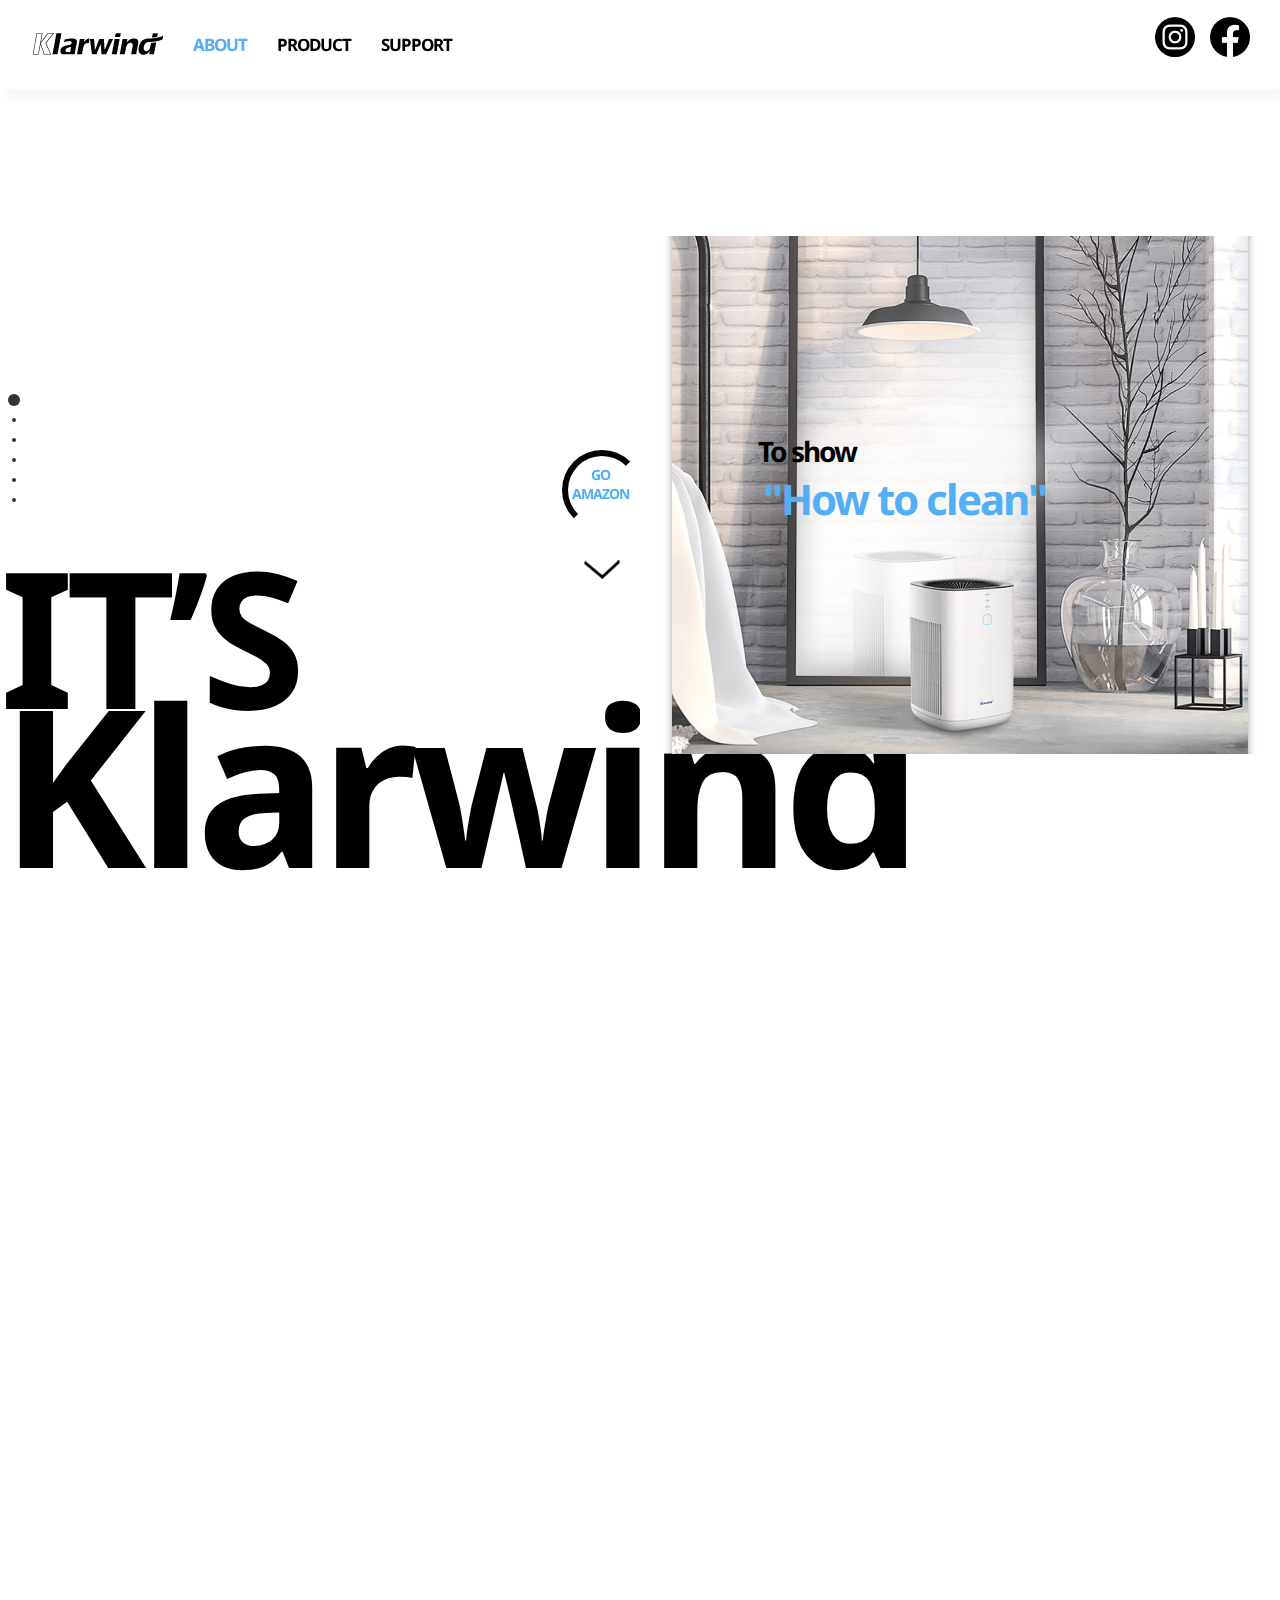
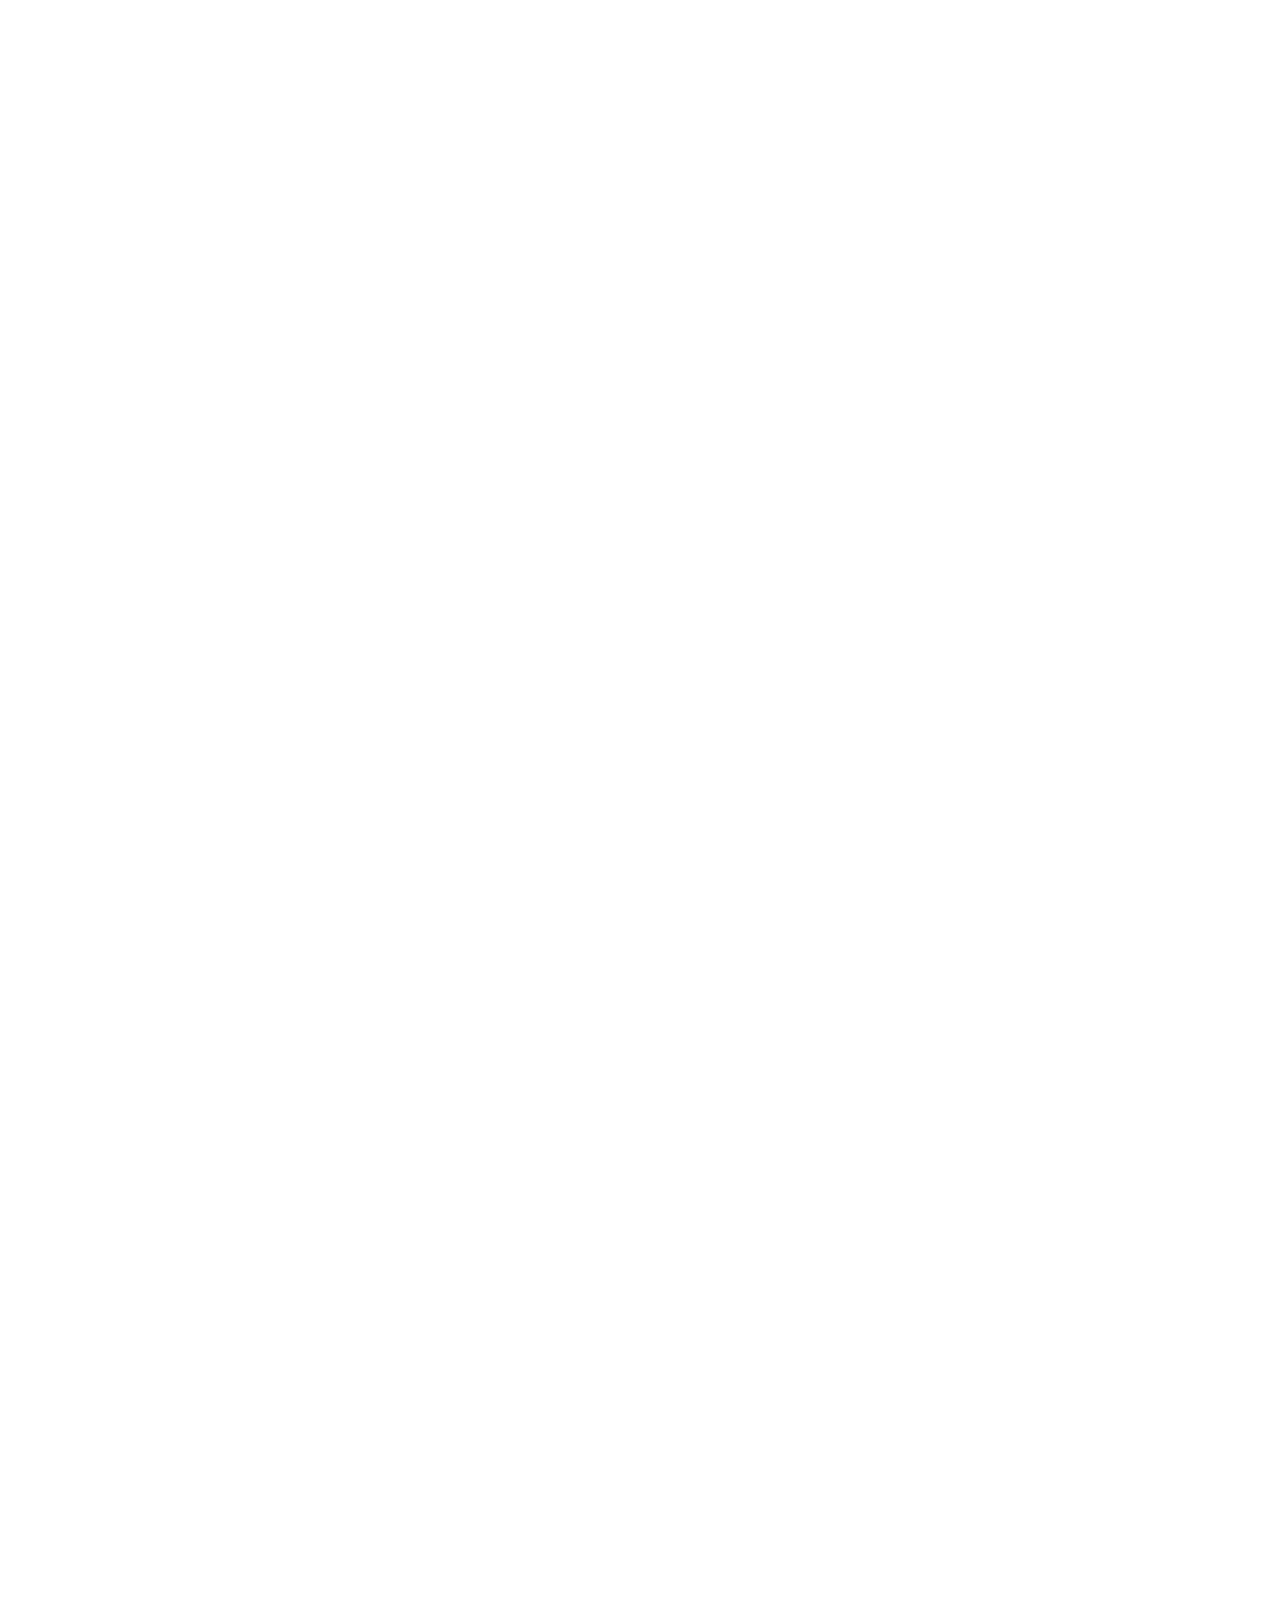
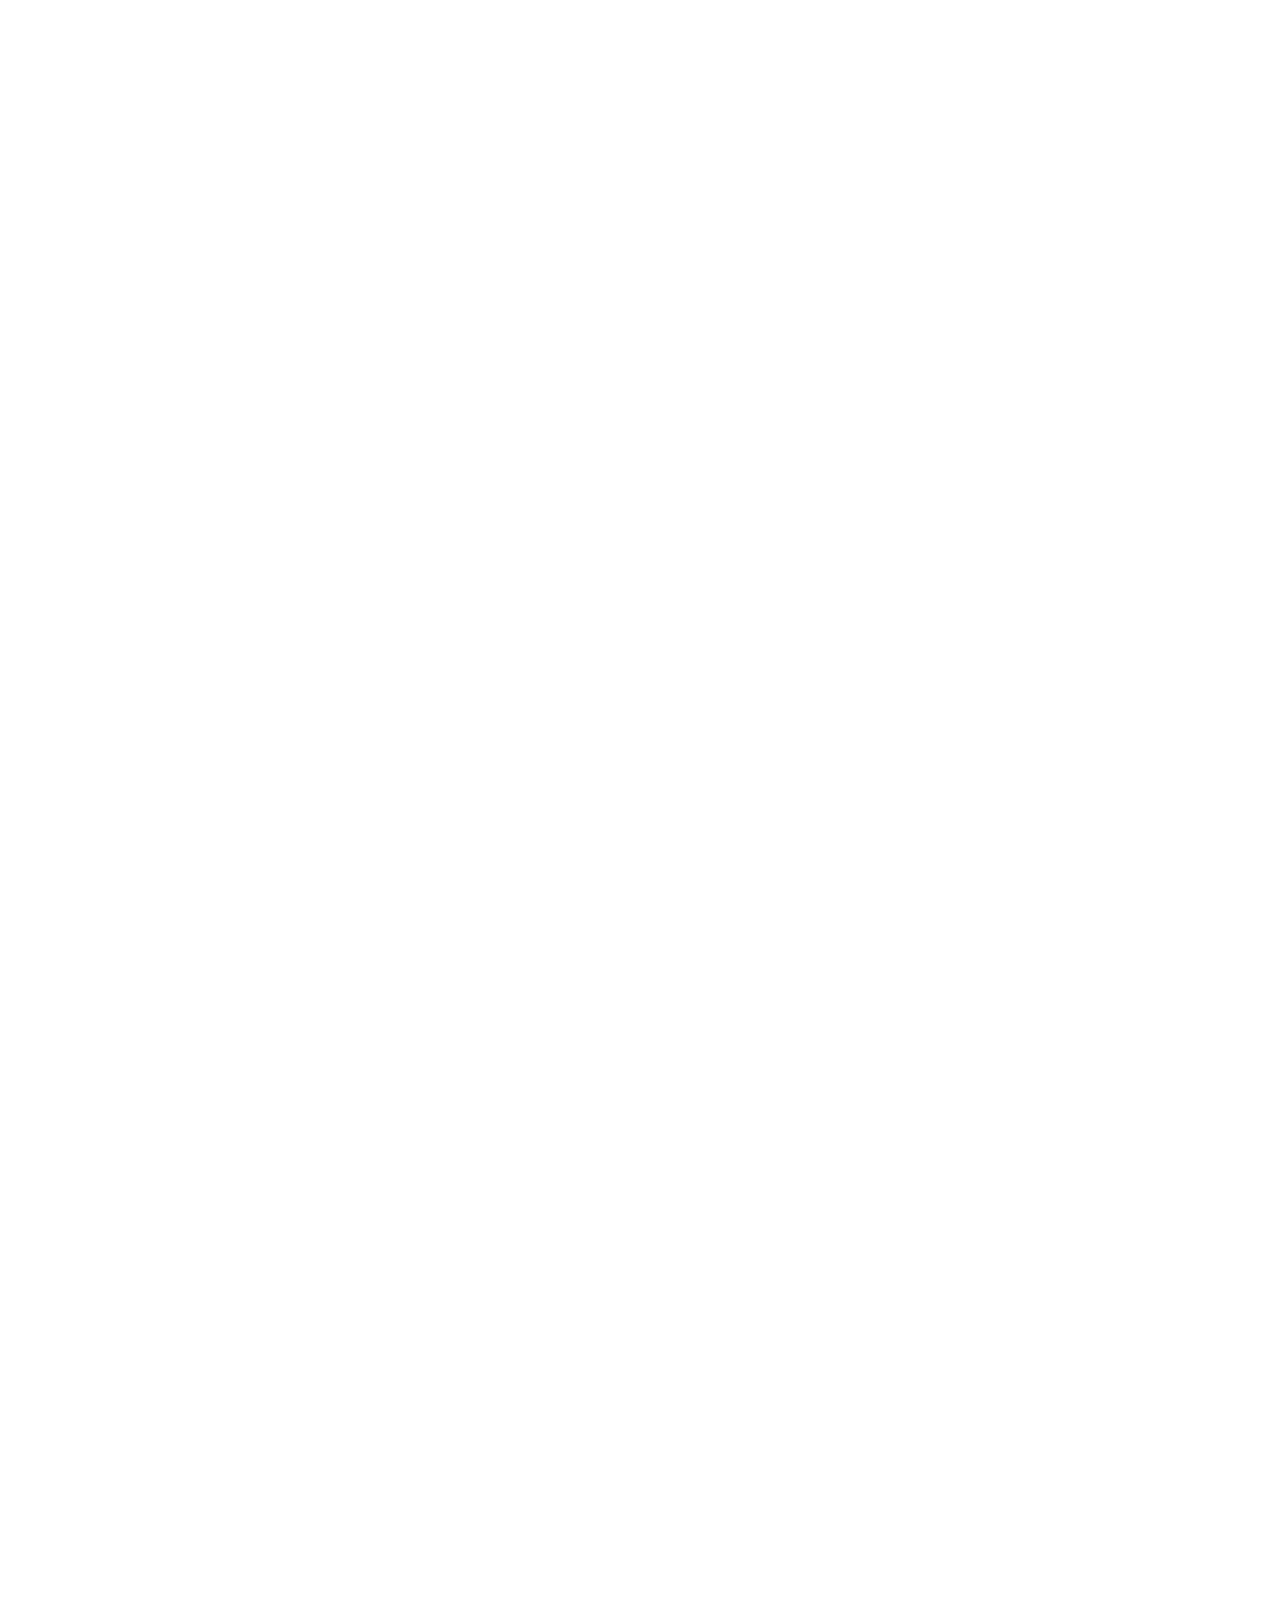
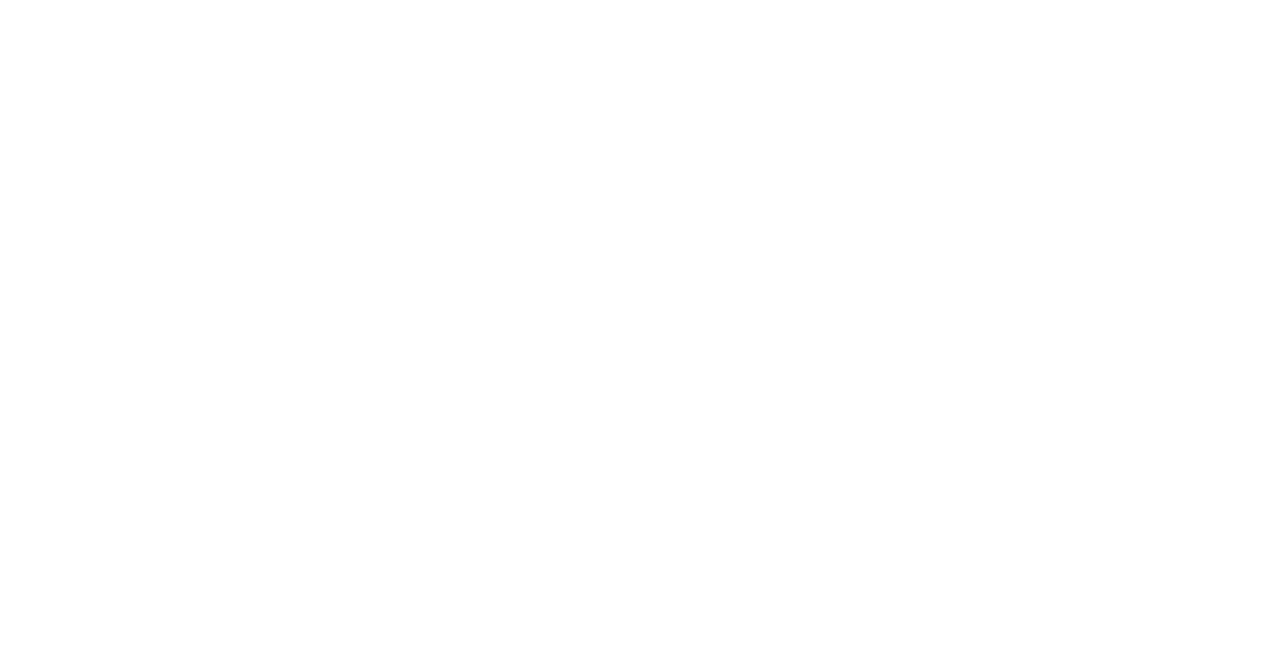
==== commit 5f1d822c: "up" ====
--- a/klarwind/index.html
+++ b/klarwind/index.html
@@ -44,6 +44,10 @@
             $(".top_btn").fadeOut();
           }
         } );
+
+        var tabmove = function(number) {
+          location.href = "product.html?tab=" + number;
+        };
       });
 
     $(function(){
@@ -116,14 +120,6 @@
         $("#main_menu").removeAttr("style");
       });
 
-      $(window).scroll(function() {
-        if ($(this).scrollTop() > 200) {
-          $('#topBtn').fadeIn(); }
-        else { $('#topBtn').fadeOut(); }
-      });
-      $("#topBtn").click(function() {
-        $('html, body').animate({ scrollTop : 0  }, 400);
-        return false; });
     });
   </script>
 </head>
@@ -151,10 +147,15 @@
       <ul class="clearfix" id="topMenu">
         <li><a href="index.html"><img src="images/k_logo.png" alt="" class="hd_logo blind_pc">HOME</a></li>
         <li class="blind_pc">&nbsp;</li>
-        <li><a href="about.html">ABOUT</a></li>
-        <li><a href="product.html">PRODUCT</a></li>
-        <li><a href="support.html">SUPPORT</a></li>
-        <!-- <li data-menuanchor="m5st"><a href="#m5st">SERVICE</a></li> -->
+        <li><a href="about.html" style="color:#52aff6;" class="pp">ABOUT</a></li>
+        <li><a href="product.html" class="pp">PRODUCT</a></li>
+        <li><a href="support.html" class="pp">SUPPORT</a></li>
+        <ul class="clearfix" id="topMenu_2">
+          <li></li>
+          <li></li>
+          <li><a href="https://www.facebook.com/Klarwind-US-104259765185755/?ref=pages_you_manage" target="_blank"><img src="images/fb.png" alt=""></a></li>
+          <li><a href="https://instagram.com/klarwind_usa?utm_medium=copy_link" target="_blank"><img src="images/ig.png" alt=""></a></li>
+        </ul>
       </ul>
     </div>
     <div class="bar">
@@ -172,17 +173,17 @@
     <div class="section page1" data-anchor="m1st">
       <div class="its blind_pc">
         <h1>IT’S</h1>
-        <h2>KLARWIND</h2>
+        <h2>Klarwind</h2>
       </div>
       <div class="blind_mo">
-        <h1>IT’S KLARWIND</h1>
+        <h1>IT’S Klarwind</h1>
       </div>
       <div class="go wow fadeIn blind_pc" data-wow-delay="0.4s">
-        <p class="vWrap"><a href="https://www.amazon.com/ref=nav_logo" target="blank">GO<br>AMAZON</a></p>
+        <p class="vWrap"><a href="https://www.amazon.com/s?k=klarwind&ref=nb_sb_noss_2" target="blank">GO<br>AMAZON</a></p>
         <div class="vWrap_bg"></div>
       </div>
       <div class="go wow fadeIn blind_mo" data-wow-delay="0.4s">
-        <p class="vWrap"><a href="https://www.amazon.com/ref=nav_logo" target="blank">GO AMAZON</a></p>
+        <p class="vWrap"><a href="https://www.amazon.com/s?k=klarwind&ref=nb_sb_noss_2" target="blank">GO AMAZON</a></p>
       </div>
       <div class="sliderWrap">
         <ul class="msinSlide">
@@ -201,7 +202,7 @@
           <li>
             <img src="images/main3.jpg" alt="">
             <div class="mainTxt3">
-              <p>To make <br> &nbsp;<span class="mainh3">"you Comfort"</span></p>
+              <p>To make &nbsp;<span class="mainh3">"you Comfort"</span></p>
             </div>
           </li>
         </ul>
@@ -289,7 +290,7 @@
           <div class="klarwind300">
             <h1>Klarwind 100</h1>
             <p>Klarwind 100 is designed to cover up to small size room or kids room.</p>
-            <a href="product.html">coming</a>
+            <a href="product.html">Coming Soon</a>
           </div>
         </div>
         <div class="mySlides">
@@ -299,7 +300,8 @@
           <div class="klarwind300">
             <h1>Klarwind 300</h1>
             <p>Klarwind 300 is designed to cover up to medium size room.</p>
-            <a href="product.html">more</a>
+            <p onClick="tabmove(1)">More</p>
+
           </div>
         </div>
         <div class="mySlides">
@@ -309,7 +311,7 @@
           <div class="klarwind300">
             <h1>Klarwind 500</h1>
             <p>Klarwind 500 is designed to cover up to large size room.</p>
-            <a href="product.html">more</a>
+            <p onClick="tabmove(2)">More</p>
           </div>
         </div>
         <div class="mySlides">
@@ -319,7 +321,7 @@
           <div class="klarwind300">
             <h1>Klarwind 500S</h1>
             <p>Klarwind 500S is designed to cover up to large size room.</p>
-            <a href="product.html">more</a>
+            <p onClick="tabmove(3)">More</p>
           </div>
         </div>
         <div class="mySlides">
@@ -329,7 +331,7 @@
           <div class="klarwind300">
             <h1>Klarwind 700</h1>
             <p>Klarwind 700 is designed to cover up to work space or office.</p>
-            <a href="product.html">more</a>
+            <p onClick="tabmove(4)">More</p>
           </div>
         </div>
         <a class="prev" onclick="plusSlides(-1)">❮</a>
@@ -394,7 +396,7 @@
         <!-- Photo Grid -->
         <div class="page6_row">
           <div class="page6_column">
-            <a href="images/g1_a.jpg" class="modal" style="width: 100%;cursor:zoom-in">
+            <a href="images/g1_a.jpg" class="modal_page6" style="width: 100%;cursor:zoom-in">
             <img src="images/g1.jpg" class="modal" style="width: 100%;cursor:zoom-in"></a>
             <a href="images/g2_a.jpg" class="modal" style="width: 100%;cursor:zoom-in">
             <img src="images/g2.jpg" class="modal" style="width:100%;cursor:zoom-in"></a>
@@ -478,9 +480,12 @@
                   </ul>
         </div>
       </div>
+      <div class="top_btn">
+        <a id="backToTop" href="#m1st">
+          <img src="images/top_btn.png" alt="">
+        </a>
+      </div>
     </div>
   </div>
-  <a style="right:20px;" href="#" class="top_btn">
-  <img src="images/top_btn.png" border="0" style="width: 80px;"></a>
 </body>
 </html>
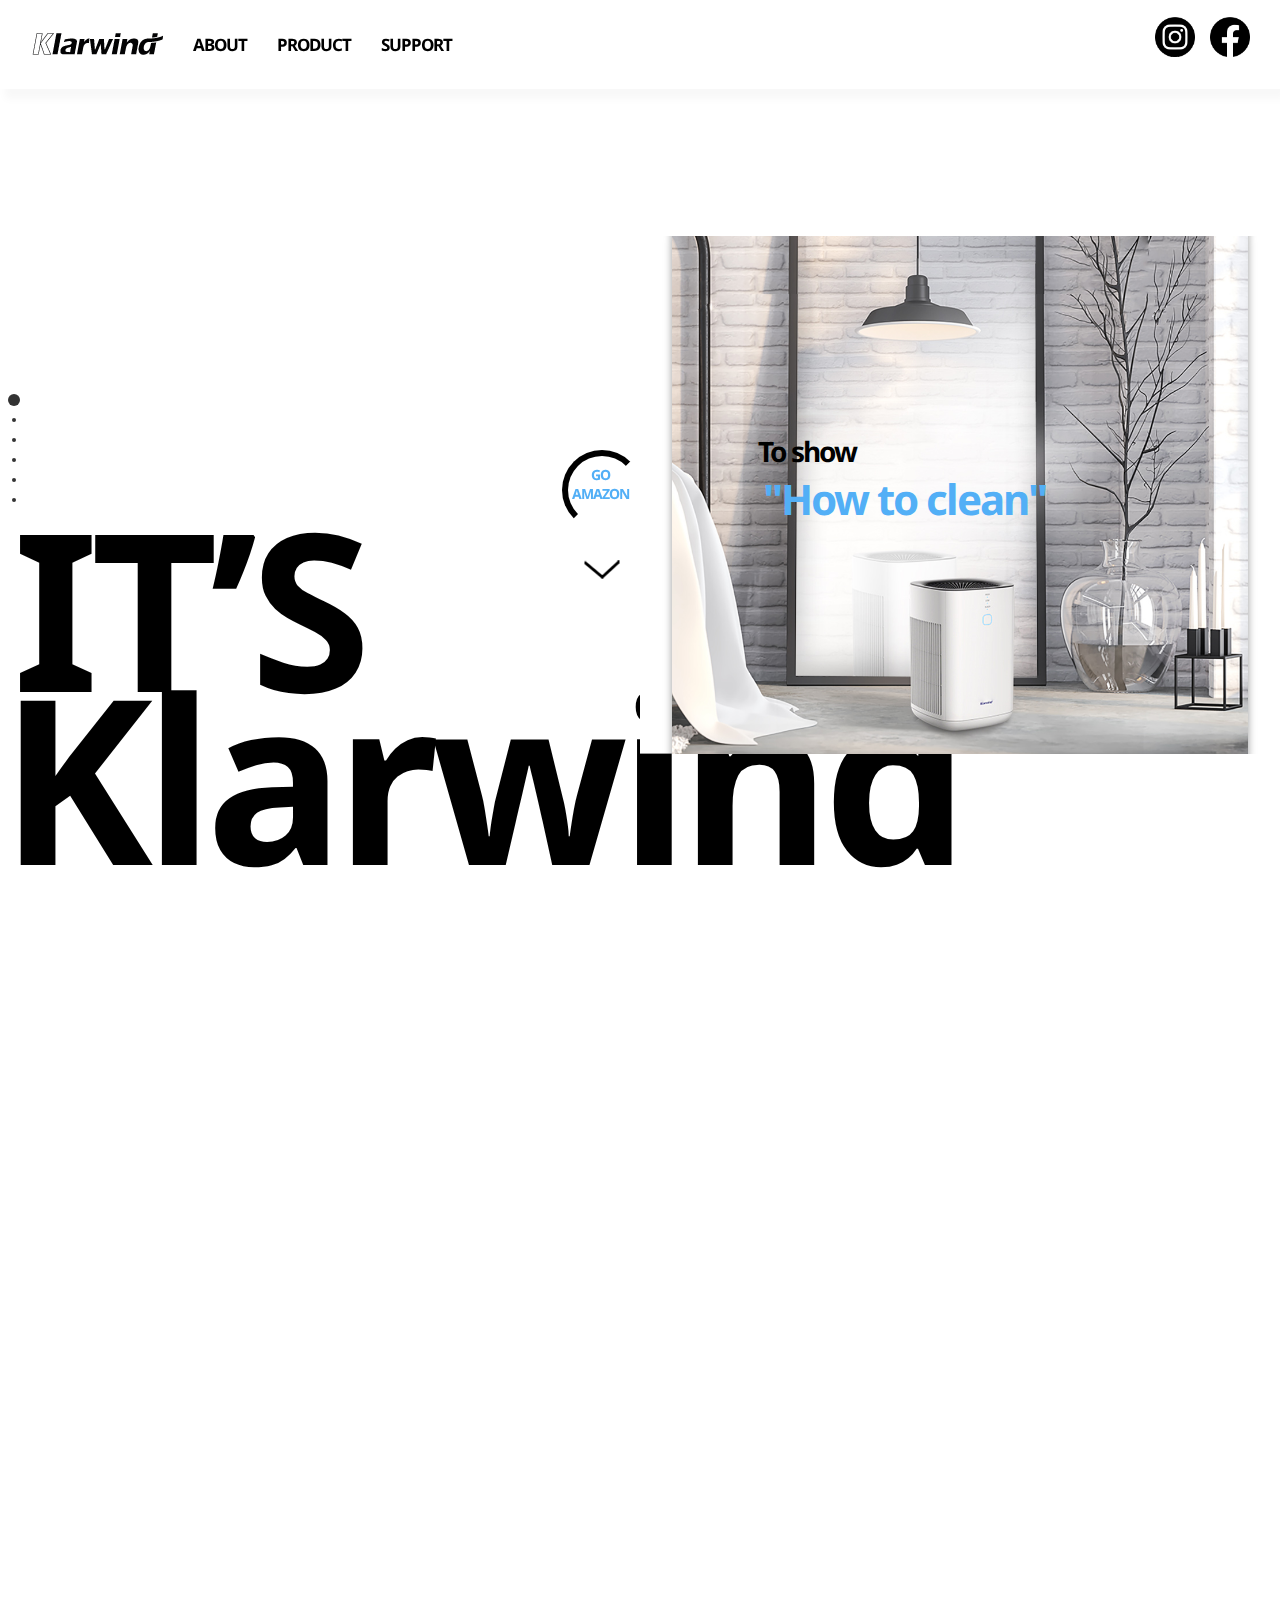
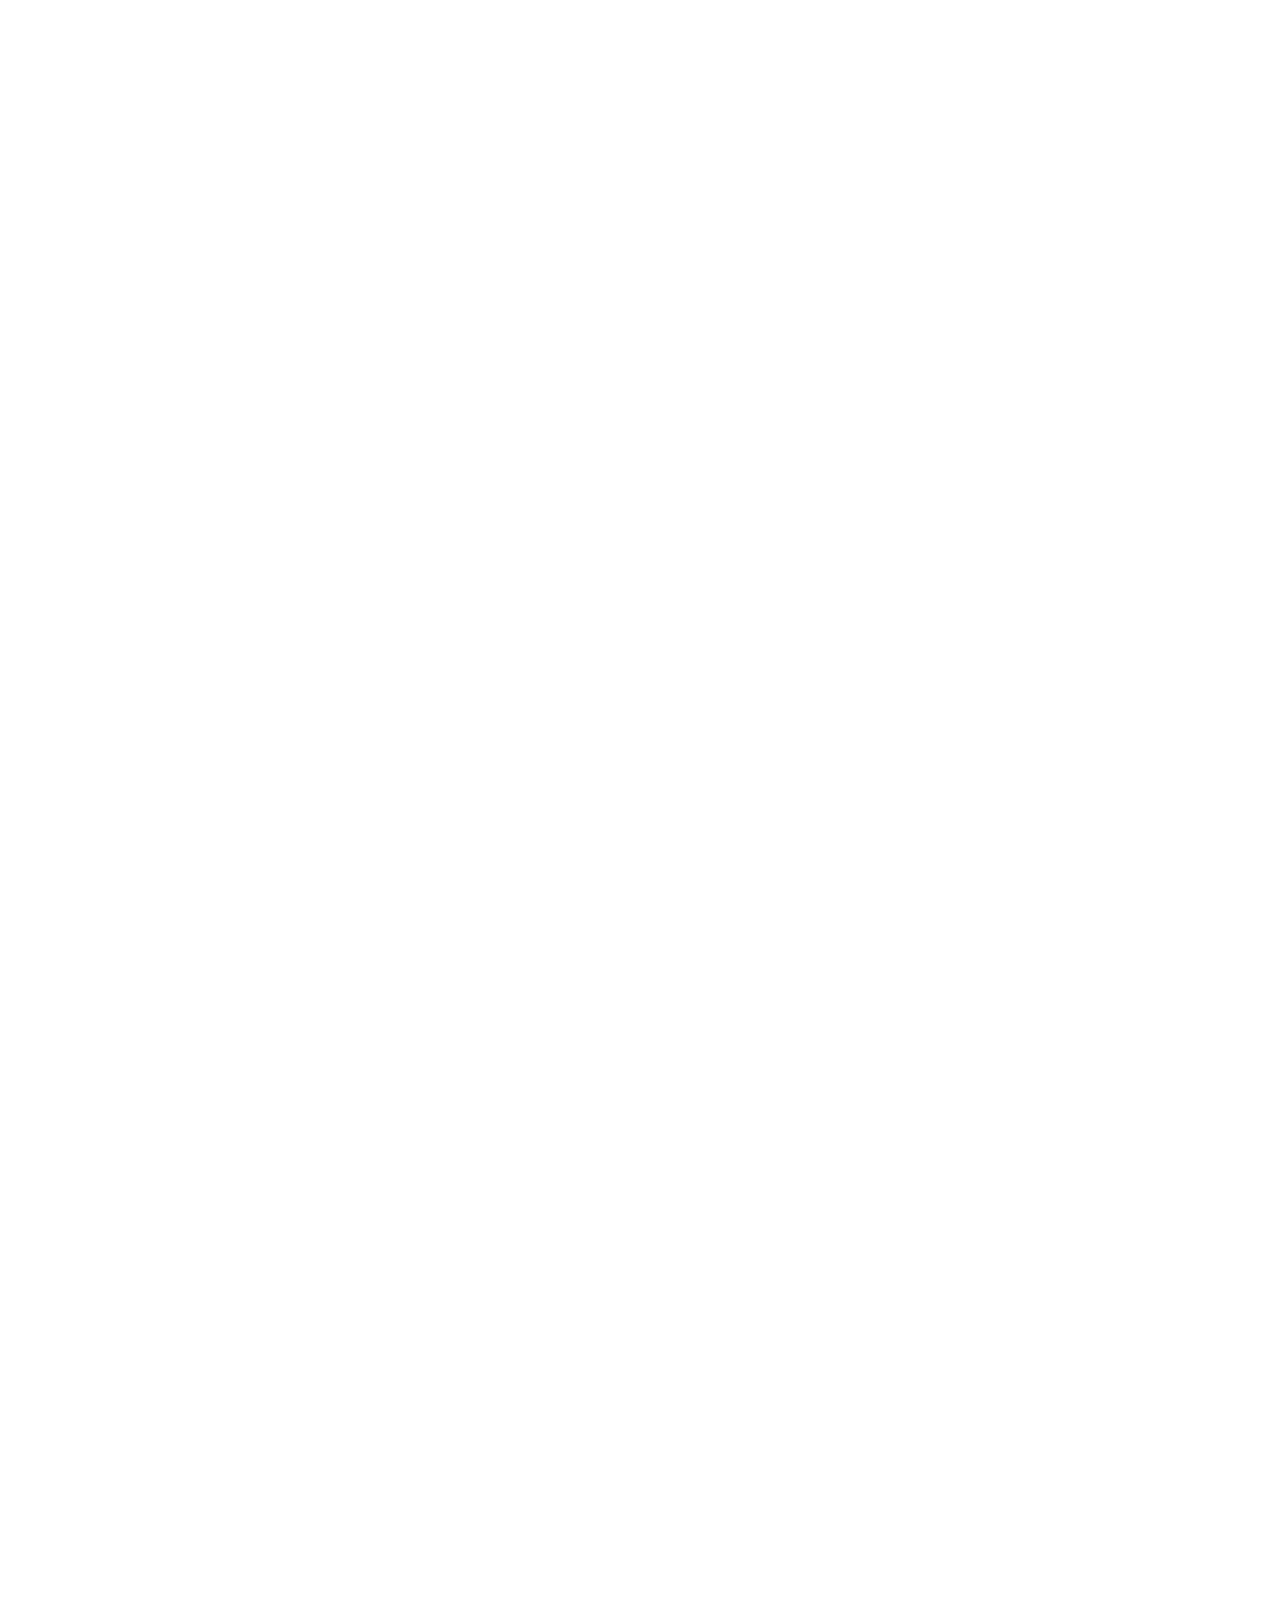
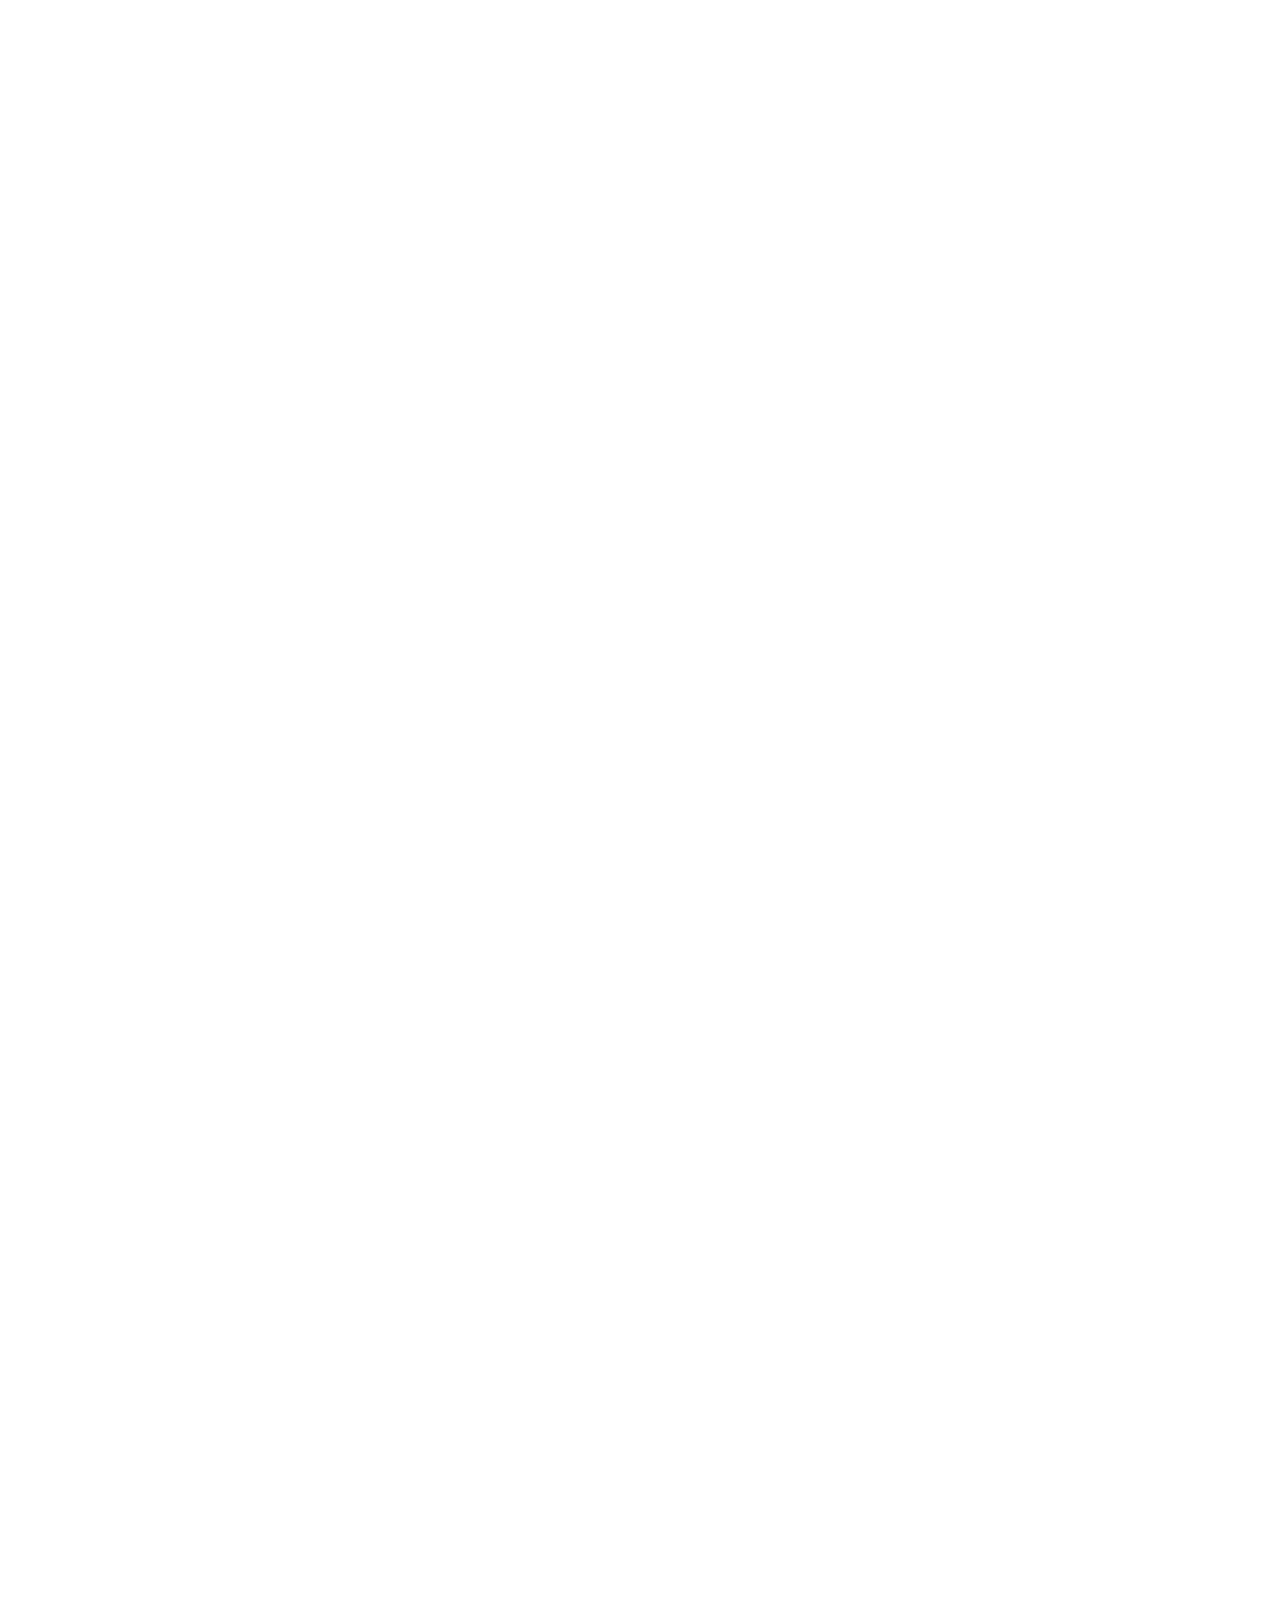
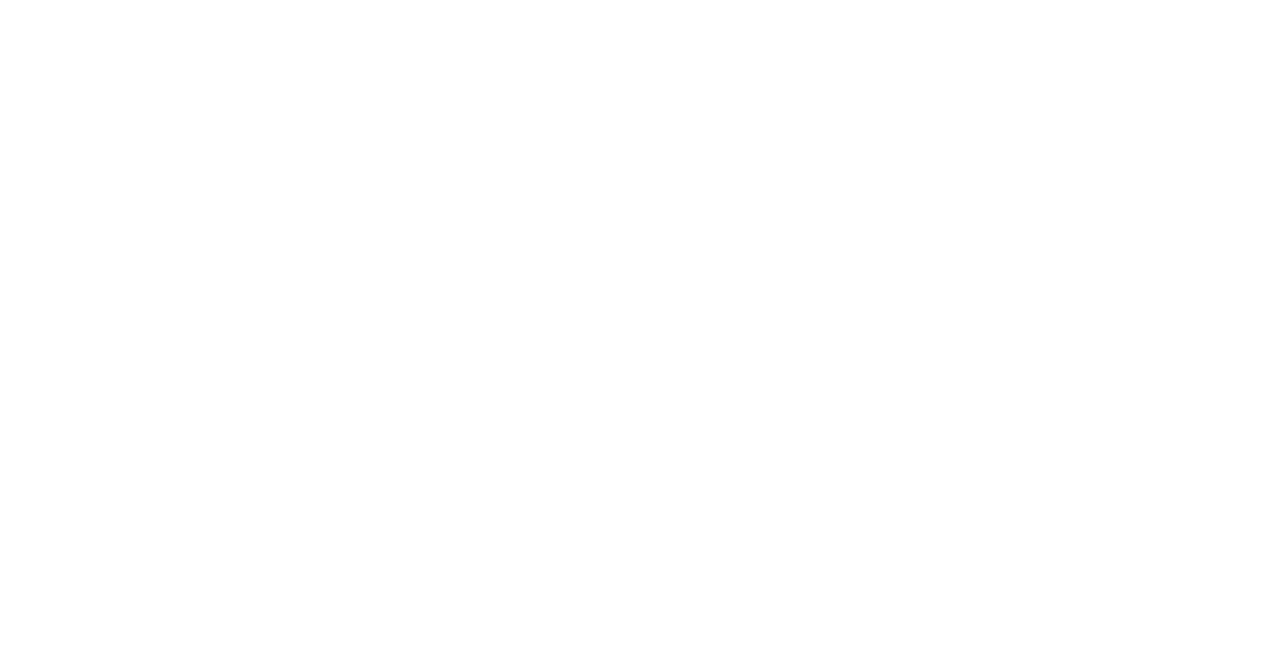
==== commit 33bab1b8: "up" ====
--- a/klarwind/index.html
+++ b/klarwind/index.html
@@ -120,6 +120,20 @@
         $("#main_menu").removeAttr("style");
       });
 
+      $("body").append("<div id=\"glayLayer\"></div><div id=\"overLayer\"></div>");
+
+            $("a.modal").click(function(e){
+              e.preventDefault();
+              //return false;
+              var ahref = $(this).attr("href");
+              console.log(ahref);
+              $("#glayLayer").show();
+              $("#overLayer").show().html("<img src=\"" + ahref + "\">");
+            });
+            $("#glayLayer,#overLayer").click(function(){
+              $("#glayLayer,#overLayer").hide();
+            });
+
     });
   </script>
 </head>
@@ -147,7 +161,7 @@
       <ul class="clearfix" id="topMenu">
         <li><a href="index.html"><img src="images/k_logo.png" alt="" class="hd_logo blind_pc">HOME</a></li>
         <li class="blind_pc">&nbsp;</li>
-        <li><a href="about.html" style="color:#52aff6;" class="pp">ABOUT</a></li>
+        <li><a href="about.html" class="pp">ABOUT</a></li>
         <li><a href="product.html" class="pp">PRODUCT</a></li>
         <li><a href="support.html" class="pp">SUPPORT</a></li>
         <ul class="clearfix" id="topMenu_2">
@@ -396,7 +410,7 @@
         <!-- Photo Grid -->
         <div class="page6_row">
           <div class="page6_column">
-            <a href="images/g1_a.jpg" class="modal_page6" style="width: 100%;cursor:zoom-in">
+            <a href="images/g1_a.jpg" class="modal" style="width: 100%;cursor:zoom-in">
             <img src="images/g1.jpg" class="modal" style="width: 100%;cursor:zoom-in"></a>
             <a href="images/g2_a.jpg" class="modal" style="width: 100%;cursor:zoom-in">
             <img src="images/g2.jpg" class="modal" style="width:100%;cursor:zoom-in"></a>
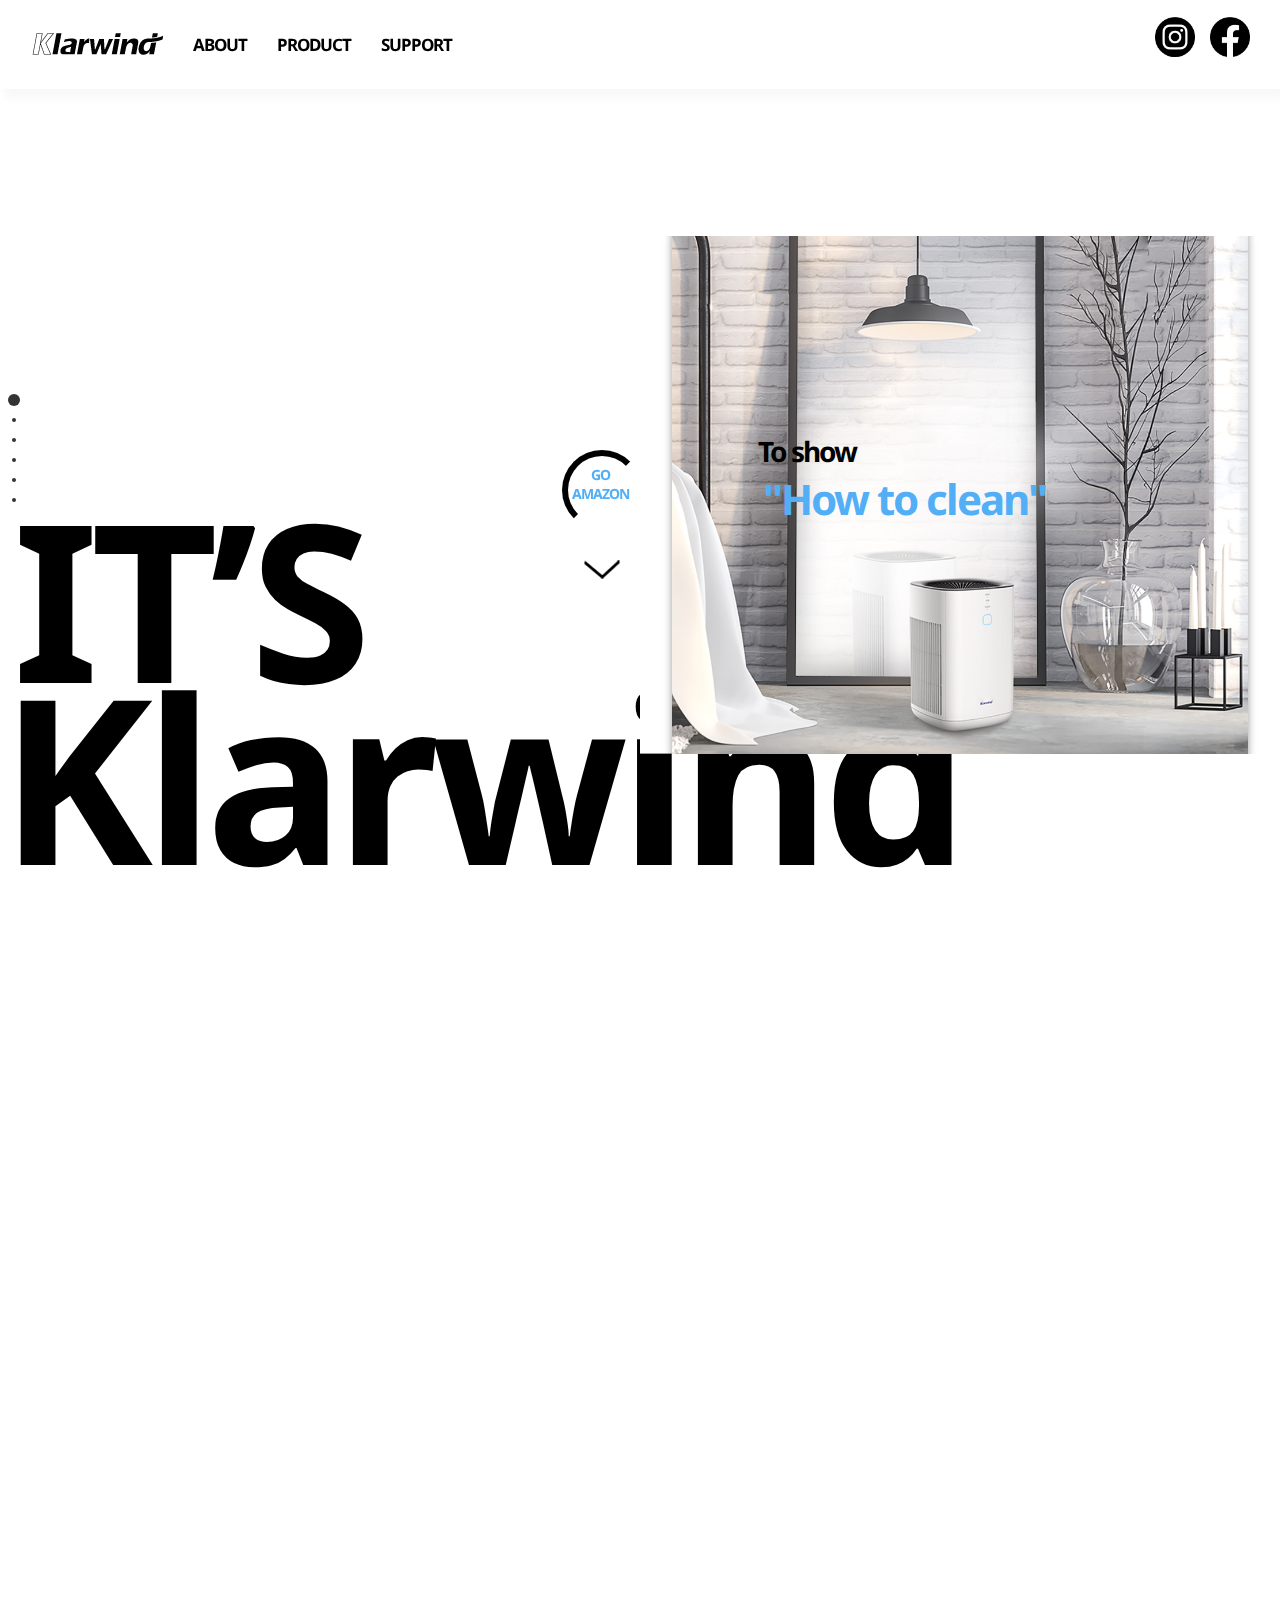
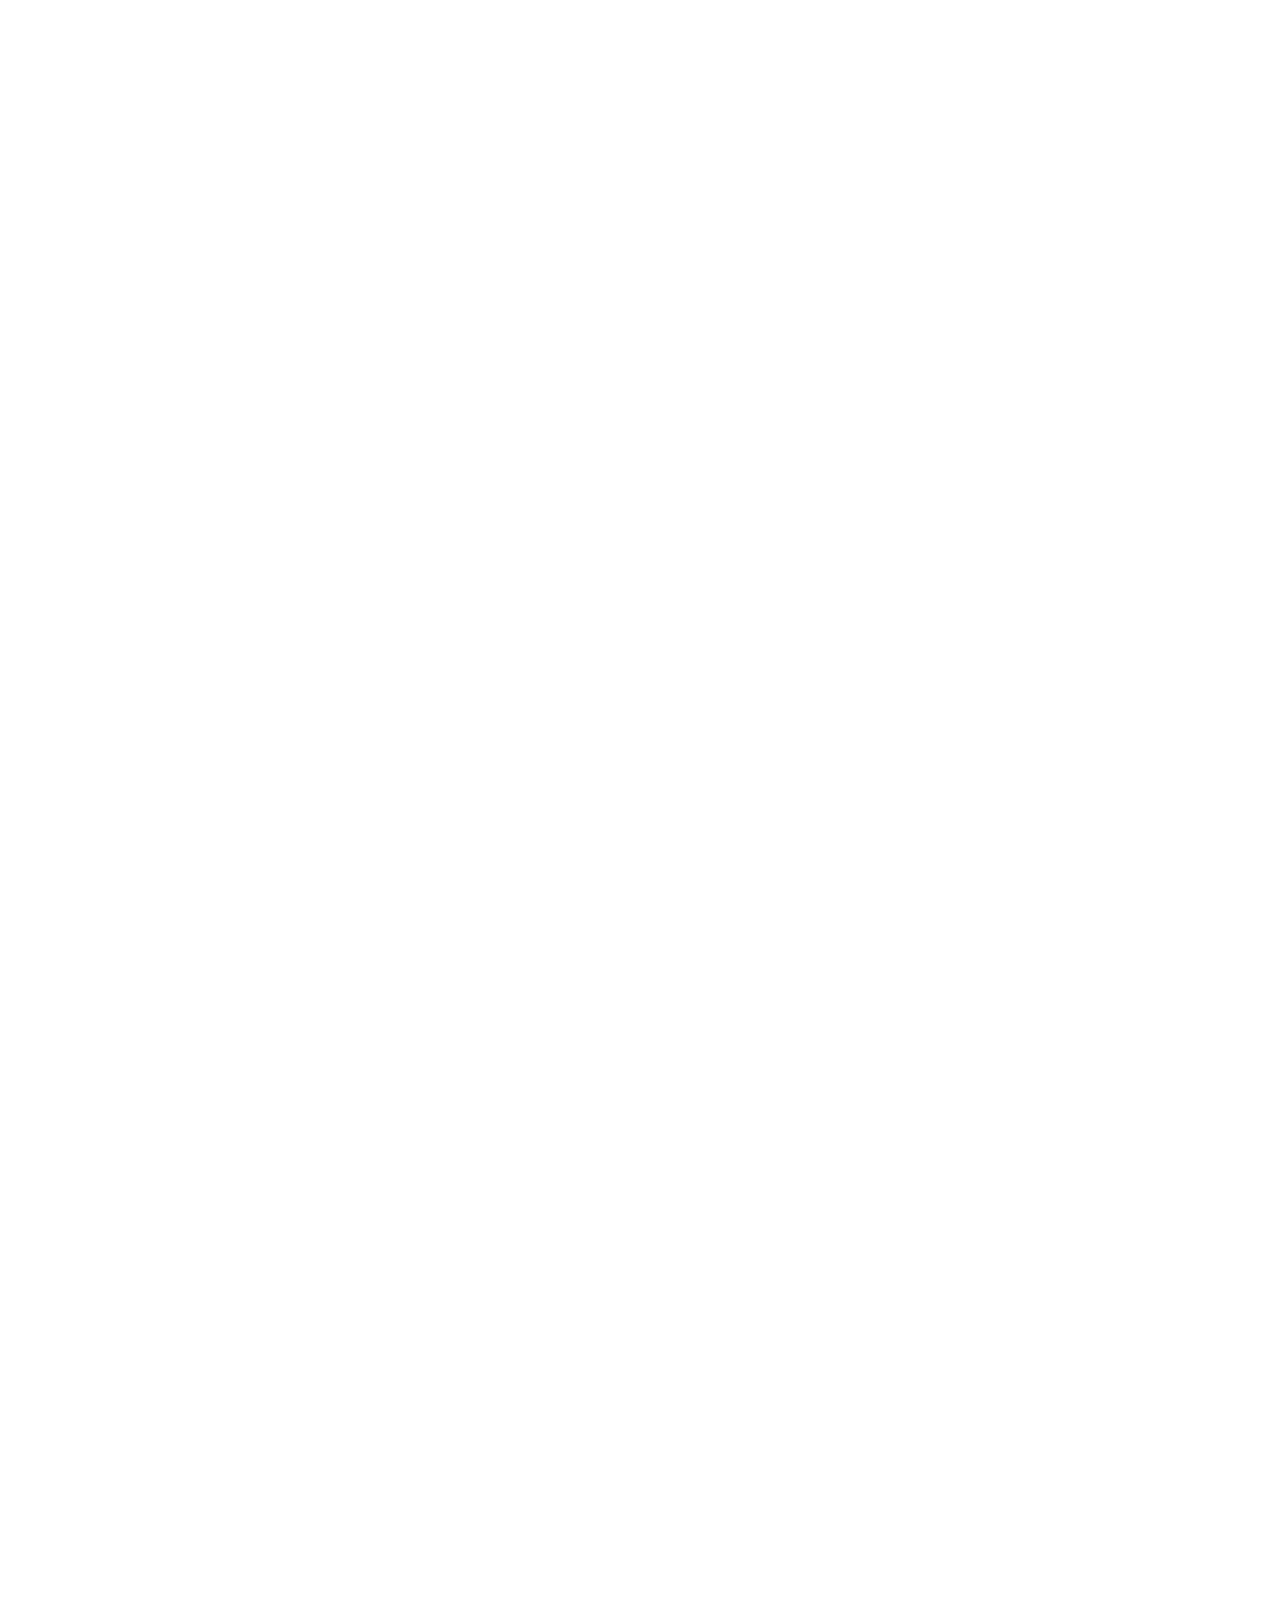
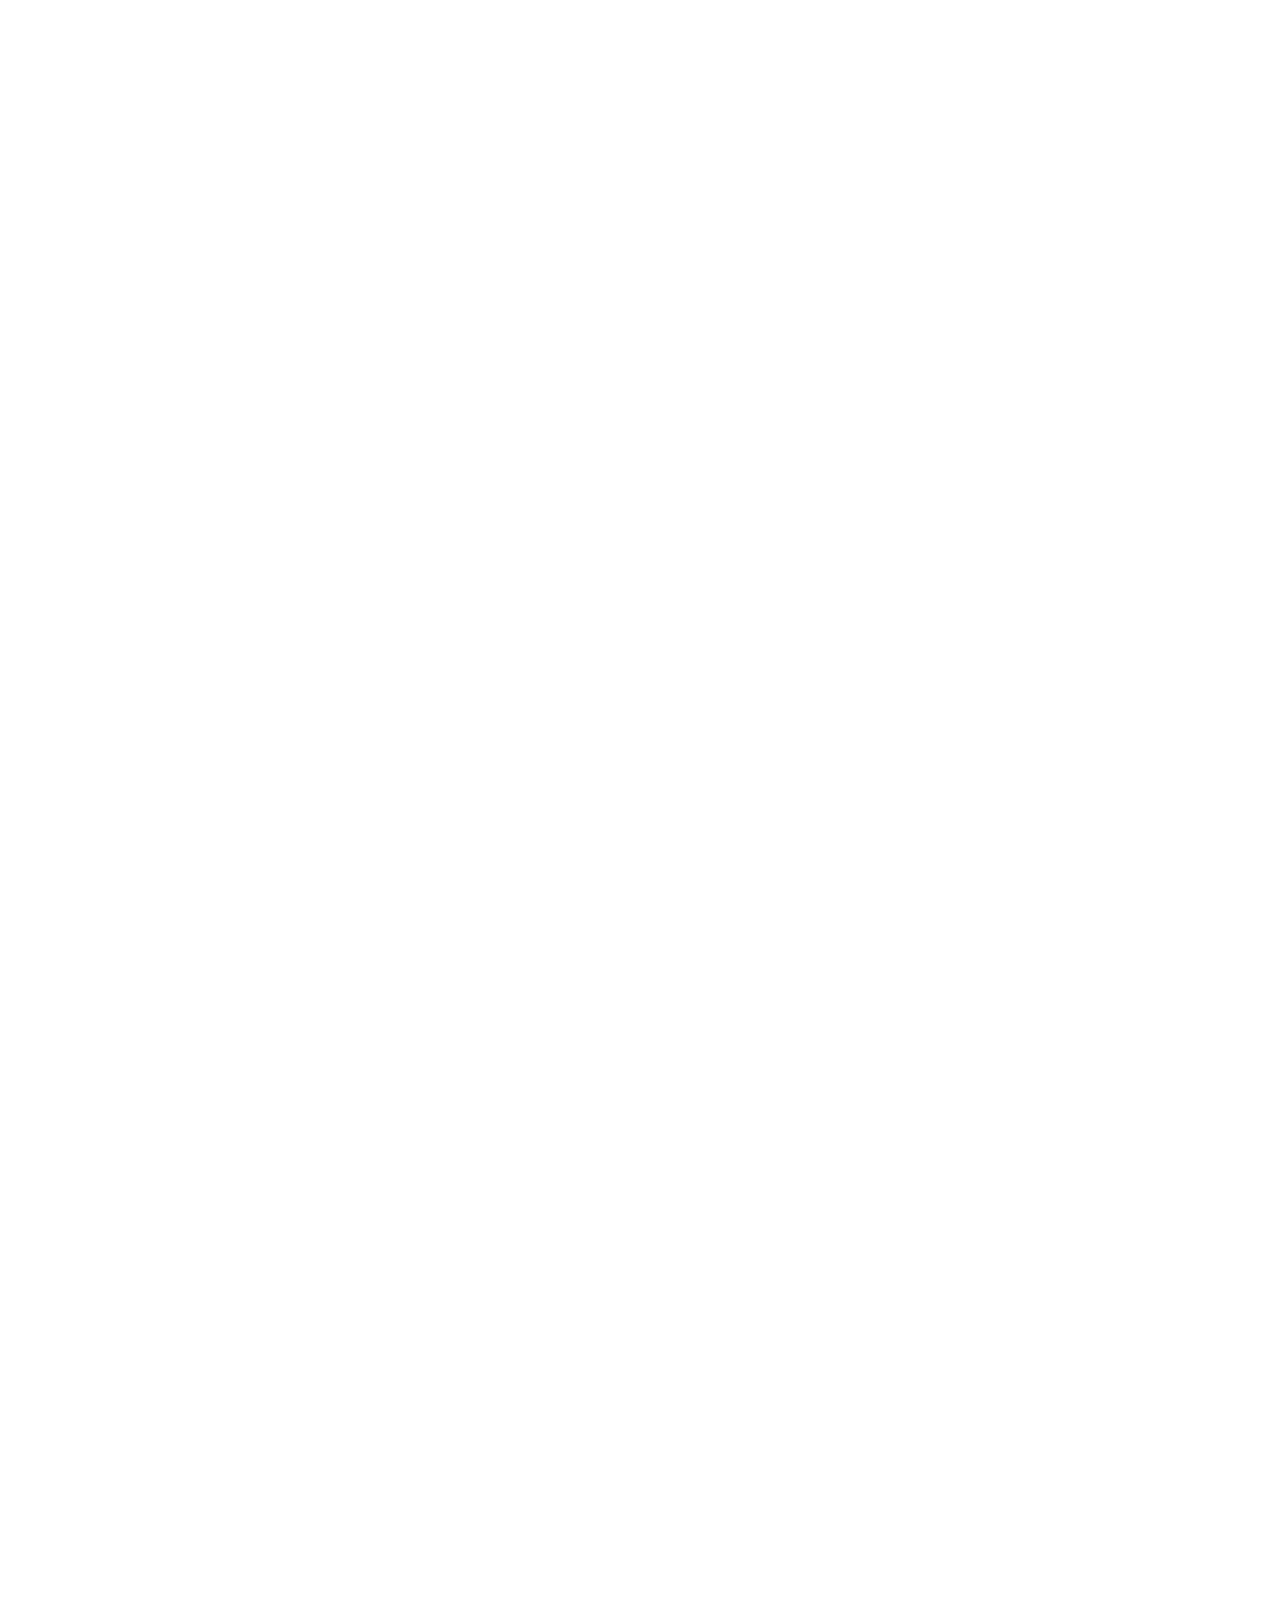
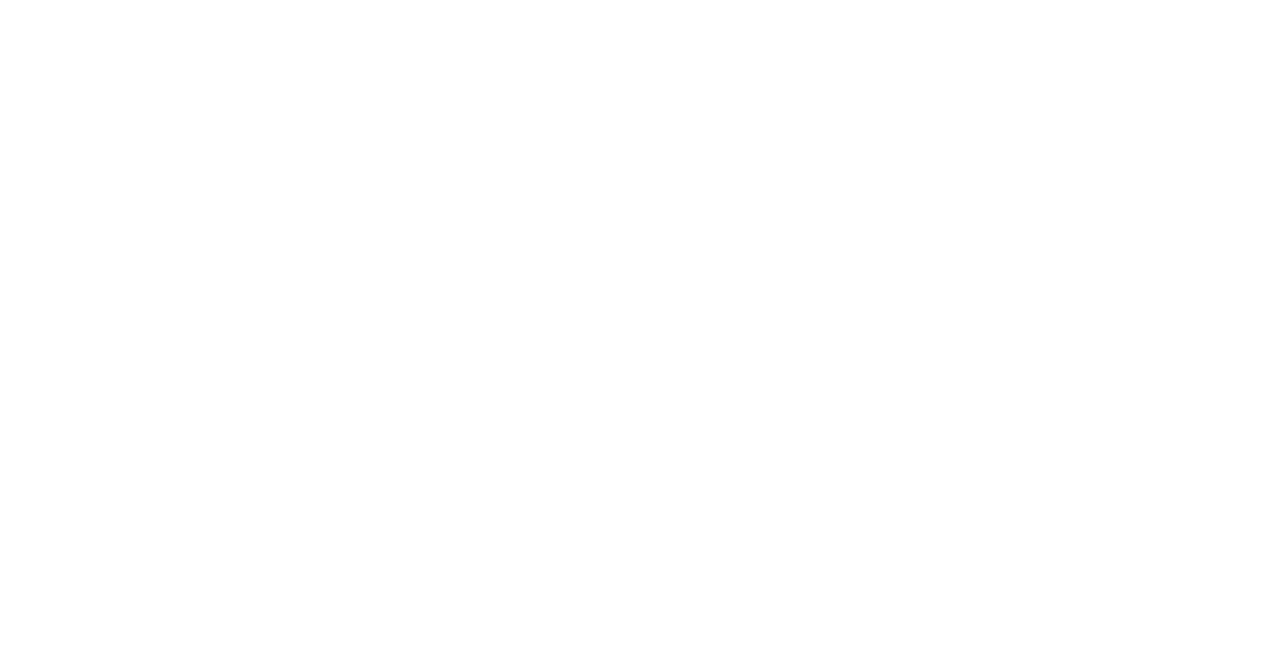
==== commit 587f88bc: "up" ====
--- a/klarwind/index.html
+++ b/klarwind/index.html
@@ -153,6 +153,10 @@
     document.querySelector('.modal_close').addEventListener('click', offClick);
 };
 </script>
+<style>
+  h1{font-family: 'Noto Sans', sans-serif; font-weight: 700;}
+  body{font-family: 'Noto Sans', sans-serif;}
+</style>
 <body>
 <div class="header_top">
   <nav id="navTop">
@@ -167,8 +171,10 @@
         <ul class="clearfix" id="topMenu_2">
           <li></li>
           <li></li>
-          <li><a href="https://www.facebook.com/Klarwind-US-104259765185755/?ref=pages_you_manage" target="_blank"><img src="images/fb.png" alt=""></a></li>
-          <li><a href="https://instagram.com/klarwind_usa?utm_medium=copy_link" target="_blank"><img src="images/ig.png" alt=""></a></li>
+          <li class="blind_pc"><a href="https://www.facebook.com/Klarwind-US-104259765185755/?ref=pages_you_manage" target="_blank"><img src="images/fb.png" alt=""></a></li>
+          <li class="blind_pc"><a href="https://instagram.com/klarwind_usa?utm_medium=copy_link" target="_blank"><img src="images/ig.png" alt=""></a></li>
+          <li class="blind_mo"><a href="https://www.facebook.com/Klarwind-US-104259765185755/?ref=pages_you_manage" target="_blank"><img src="images/fb_mo.png" alt=""></a></li>
+          <li class="blind_mo"><a href="https://instagram.com/klarwind_usa?utm_medium=copy_link" target="_blank"><img src="images/ig_mo.png" alt=""></a></li>
         </ul>
       </ul>
     </div>
@@ -314,7 +320,7 @@
           <div class="klarwind300">
             <h1>Klarwind 300</h1>
             <p>Klarwind 300 is designed to cover up to medium size room.</p>
-            <p onClick="tabmove(1)">More</p>
+            <a href="product.html#tab_2">More</a>
 
           </div>
         </div>
@@ -325,7 +331,7 @@
           <div class="klarwind300">
             <h1>Klarwind 500</h1>
             <p>Klarwind 500 is designed to cover up to large size room.</p>
-            <p onClick="tabmove(2)">More</p>
+            <a onClick="tabmove(2)">More</a>
           </div>
         </div>
         <div class="mySlides">
@@ -335,7 +341,7 @@
           <div class="klarwind300">
             <h1>Klarwind 500S</h1>
             <p>Klarwind 500S is designed to cover up to large size room.</p>
-            <p onClick="tabmove(3)">More</p>
+            <a onClick="tabmove(3)">More</a>
           </div>
         </div>
         <div class="mySlides">
@@ -345,7 +351,7 @@
           <div class="klarwind300">
             <h1>Klarwind 700</h1>
             <p>Klarwind 700 is designed to cover up to work space or office.</p>
-            <p onClick="tabmove(4)">More</p>
+            <a onClick="tabmove(4)">More</a>
           </div>
         </div>
         <a class="prev" onclick="plusSlides(-1)">❮</a>
